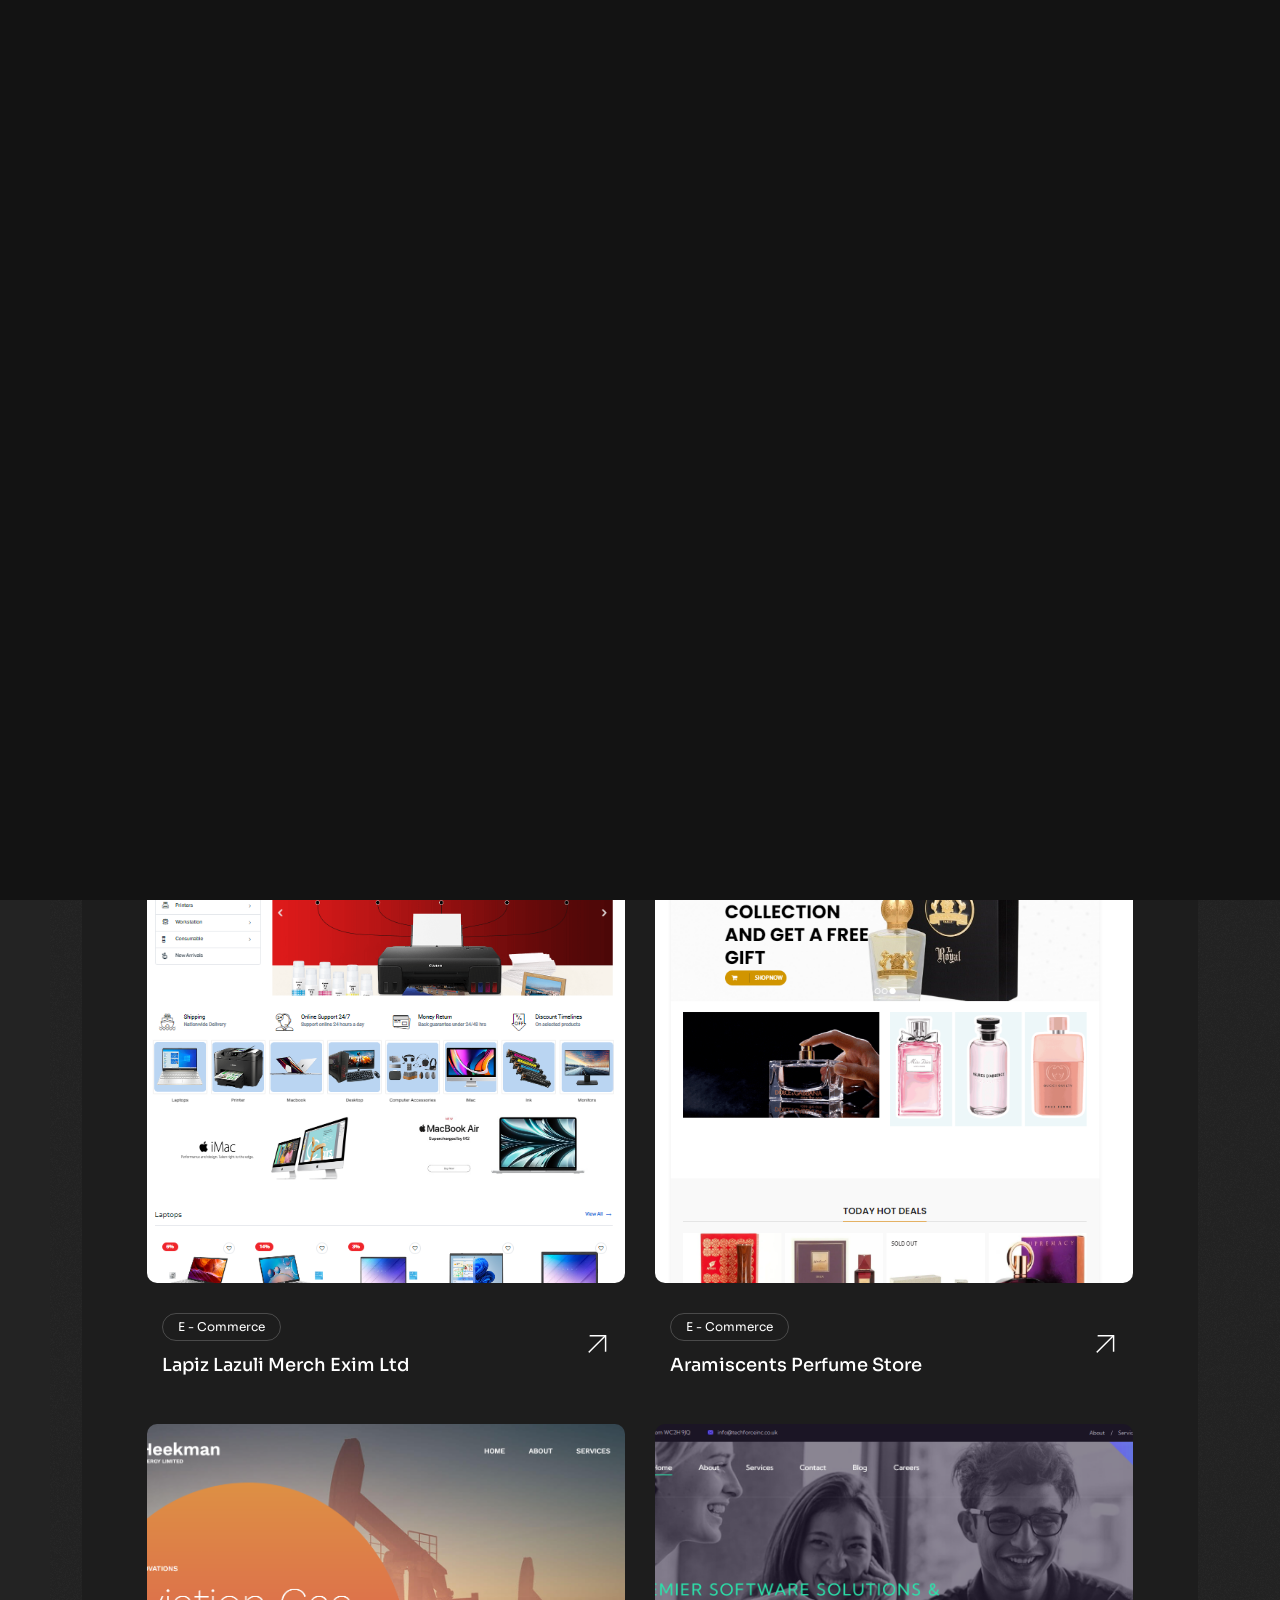
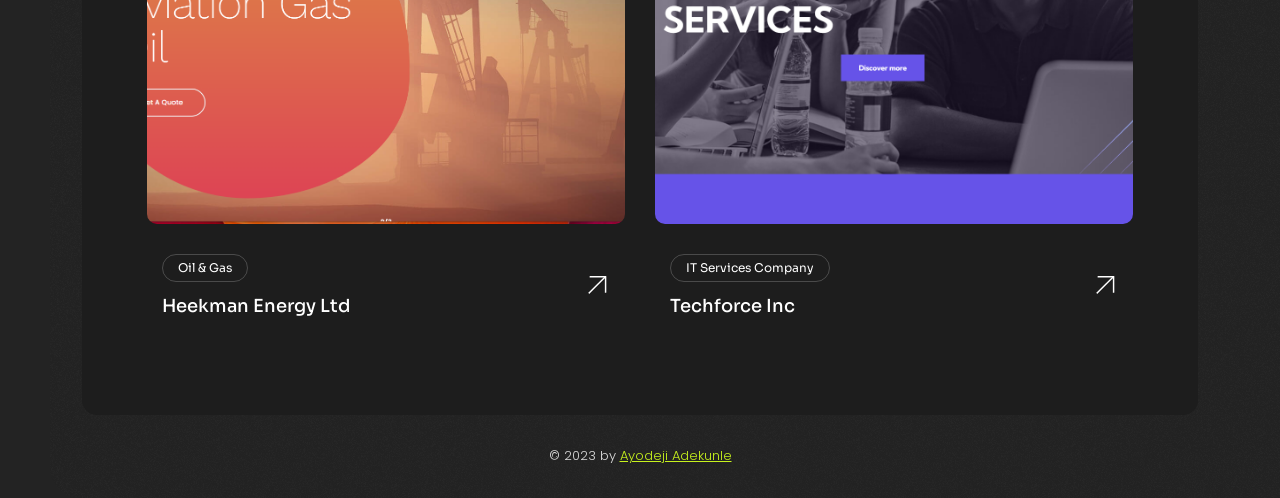
==== works.html @ c9ecabd4 "klanz" ====
<!DOCTYPE html>
<html lang="zxx">
  <!-- Mirrored from ui-themez.smartinnovates.net/items/Gavi/dark/works.html by HTTrack Website Copier/3.x [XR&CO'2014], Sat, 07 Oct 2023 09:46:22 GMT -->
  <head>
    <!-- Metas -->
    <meta charset="utf-8" />
    <meta http-equiv="X-UA-Compatible" content="IE=edge" />
    <meta
      name="viewport"
      content="width=device-width, initial-scale=1, maximum-scale=1"
    />
    <meta
      name="keywords"
      content="HTML5 Template Gavi Multi-Purpose themeforest"
    />
    <meta name="description" content="Gavi - Multi-Purpose HTML5 Template" />
    <meta name="author" content="" />

    <!-- Title  -->
    <title>Ayodeji Adekunle</title>

    <!-- Favicon -->
    <link rel="shortcut icon" href="assets/imgs/favicon.ico" />

    <!-- Google Fonts -->
    <link
      href="https://fonts.googleapis.com/css?family=Poppins:100,200,300,400,500,600,700,800,900&amp;display=swap"
      rel="stylesheet"
    />
    <link
      href="https://fonts.googleapis.com/css2?family=Sora:wght@100;200;300;400;500;600;700;800&amp;display=swap"
      rel="stylesheet"
    />
    <link
      href="https://fonts.googleapis.com/css2?family=Space+Grotesk:wght@300;400;500;600;700&amp;display=swap"
      rel="stylesheet"
    />

    <!-- Plugins -->
    <link rel="stylesheet" href="assets/css/plugins.css" />

    <!-- Core Style Css -->
    <link rel="stylesheet" href="assets/css/style.css" />
  </head>

  <body class="sub-bg">
    <!-- ==================== Start Loading ==================== -->

    <div class="loader-wrap">
      <svg viewBox="0 0 1000 1000" preserveAspectRatio="none">
        <path id="svg" d="M0,1005S175,995,500,995s500,5,500,5V0H0Z"></path>
      </svg>

      <div class="loader-wrap-heading">
        <div class="load-text">
          <span>L</span>
          <span>o</span>
          <span>a</span>
          <span>d</span>
          <span>i</span>
          <span>n</span>
          <span>g</span>
        </div>
      </div>
    </div>

    <!-- ==================== End Loading ==================== -->

    <div class="cursor"></div>

    <!-- ==================== Start progress-scroll-button ==================== -->

    <div class="progress-wrap cursor-pointer">
      <svg
        class="progress-circle svg-content"
        width="100%"
        height="100%"
        viewBox="-1 -1 102 102"
      >
        <path d="M50,1 a49,49 0 0,1 0,98 a49,49 0 0,1 0,-98" />
      </svg>
    </div>

    <!-- ==================== End progress-scroll-button ==================== -->

    <!-- ==================== Start lines ==================== -->

    <div class="lines">
      <span></span>
      <span></span>
      <span></span>
      <span></span>
      <span></span>
    </div>

    <!-- ==================== End lines ==================== -->

    <!-- ==================== Start contact button ==================== -->

    <div class="contact-fixed-butn">
      <div class="butn-presv">
        <a href="home.html" class="butn butn-sm bg-white skew">
          <span class="text-dark">Contact Us</span>
        </a>
      </div>
    </div>

    <!-- ==================== End contact button ==================== -->

    <!-- ==================== Start Navbar ==================== -->

    <div class="nav-top pt-30 pb-30">
      <div class="container">
        <div class="row">
          <div class="col-md-4 valign">
            <a href="/" class="logo icon-img-60">
              <img src="assets/imgs/ayo.png" alt="" />
            </a>
          </div>
          <div class="col-md-8">
            <div class="navbar">
              <div class="row justify-content-end rest">
                <div class="col-lg-8 rest">
                  <!-- navbar links -->
                  <!-- <ul class="navbar-nav main-bg d-flex justify-content-end">
                    <li class="nav-item">
                      <a href="/"><span>Home</span></a>
                    </li>
                    <li class="nav-item">
                      <a href="/"><span>Services</span></a>
                    </li>
                    <li class="nav-item">
                      <a href="/"><span>About</span></a>
                    </li>
                    <li class="nav-item">
                      <a href="/"><span>Portfolio</span></a>
                    </li>
                    <li class="nav-item">
                      <a href="home.html"><span>Price</span></a>
                    </li>
                    <li class="nav-item">
                      <a href="#"><span>Contact</span></a>
                    </li>
                    <li class="nav-item">
                      <a href="home.html"><span>Blog</span></a>
                    </li>
                  </ul> -->
                </div>
              </div>
            </div>
          </div>
        </div>
        <div class="nav-butn">
          <span class="pe-7s-menu"></span>
        </div>
      </div>
    </div>

    <!-- ==================== End Navbar ==================== -->

    <main class="container">
      <!-- ==================== Start Portfolio ==================== -->

      <div class="sec-box portfolio main-bg section-padding radius-15">
        <div class="sec-head mb-30 text-center">
          <h6 class="sub-title opacity-7 mb-15">Our Portfolio</h6>
          <h3>Look at my <span class="main-color">Portfolio</span></h3>
        </div>
        <div class="gallery">
          <div class="row">
            <div class="col-lg-6 items">
              <div class="item mt-50">
                <div class="img">
                  <a href="https://nairacoinxchange.com/" target="_blank">
                    <img src="assets/imgs/works/Naira.PNG" alt="" />
                  </a>
                </div>
                <div class="cont mt-30 d-flex align-items-center">
                  <div>
                    <span class="tag">Crypto Exchanger</span>
                    <h6 class="line-height-1">
                      <a href="https://nairacoinxchange.com/" target="_blank"
                        >Nairacoin Exchange</a
                      >
                    </h6>
                  </div>
                  <div class="ml-auto">
                    <div class="arrow">
                      <a href="https://nairacoinxchange.com/" target="_blank">
                        <svg
                          class="arrow-right"
                          xmlns="http://www.w3.org/2000/svg"
                          xmlns:xlink="http://www.w3.org/1999/xlink"
                          x="0px"
                          y="0px"
                          viewBox="0 0 34.2 32.3"
                          xml:space="preserve"
                          style="stroke-width: 2"
                        >
                          <line x1="0" y1="16" x2="33" y2="16"></line>
                          <line x1="17.3" y1="0.7" x2="33.2" y2="16.5"></line>
                          <line x1="17.3" y1="31.6" x2="33.5" y2="15.4"></line>
                        </svg>
                      </a>
                    </div>
                  </div>
                </div>
              </div>
            </div>
            <div class="col-lg-6 items">
              <div class="item mt-50">
                <div class="img">
                  <a href="https://dreamworksdirect.com" target="_blank">
                    <img src="assets/imgs/works/DWD.PNG" alt="" />
                  </a>
                </div>
                <div class="cont mt-30 d-flex align-items-center">
                  <div>
                    <span class="tag">E - Commerce</span>
                    <h6 class="line-height-1">
                      <a href="https://dreamworksdirect.com" target="_blank"
                        >Dreamworks Integrated Systems Ltd</a
                      >
                    </h6>
                  </div>
                  <div class="ml-auto">
                    <div class="arrow">
                      <a href="https://dreamworksdirect.com" target="_blank">
                        <svg
                          class="arrow-right"
                          xmlns="http://www.w3.org/2000/svg"
                          xmlns:xlink="http://www.w3.org/1999/xlink"
                          x="0px"
                          y="0px"
                          viewBox="0 0 34.2 32.3"
                          xml:space="preserve"
                          style="stroke-width: 2"
                        >
                          <line x1="0" y1="16" x2="33" y2="16"></line>
                          <line x1="17.3" y1="0.7" x2="33.2" y2="16.5"></line>
                          <line x1="17.3" y1="31.6" x2="33.5" y2="15.4"></line>
                        </svg>
                      </a>
                    </div>
                  </div>
                </div>
              </div>
            </div>
            <div class="col-lg-6 items">
              <div class="item mt-50">
                <div class="img">
                  <a href="https://lapextech.com" target="_blank">
                    <img src="assets/imgs/works/Lapex.PNG" alt="" />
                  </a>
                </div>
                <div class="cont mt-30 d-flex align-items-center">
                  <div>
                    <span class="tag">E - Commerce</span>
                    <h6 class="line-height-1">
                      <a href="https://lapextech.com" target="_blank"
                        >Lapiz Lazuli Merch Exim Ltd</a
                      >
                    </h6>
                  </div>
                  <div class="ml-auto">
                    <div class="arrow">
                      <a href="https://lapextech.com" target="_blank">
                        <svg
                          class="arrow-right"
                          xmlns="http://www.w3.org/2000/svg"
                          xmlns:xlink="http://www.w3.org/1999/xlink"
                          x="0px"
                          y="0px"
                          viewBox="0 0 34.2 32.3"
                          xml:space="preserve"
                          style="stroke-width: 2"
                        >
                          <line x1="0" y1="16" x2="33" y2="16"></line>
                          <line x1="17.3" y1="0.7" x2="33.2" y2="16.5"></line>
                          <line x1="17.3" y1="31.6" x2="33.5" y2="15.4"></line>
                        </svg>
                      </a>
                    </div>
                  </div>
                </div>
              </div>
            </div>
            <div class="col-lg-6 items">
              <div class="item mt-50">
                <div class="img">
                  <a href="https://aramiscents.com" target="_blank">
                    <img src="assets/imgs/works/arami.PNG" alt="" />
                  </a>
                </div>
                <div class="cont mt-30 d-flex align-items-center">
                  <div>
                    <span class="tag">E - Commerce</span>
                    <h6 class="line-height-1">
                      <a href="https://aramiscents.com" target="_blank"
                        >Aramiscents Perfume Store</a
                      >
                    </h6>
                  </div>
                  <div class="ml-auto">
                    <div class="arrow">
                      <a href="https://aramiscents.com" target="_blank">
                        <svg
                          class="arrow-right"
                          xmlns="http://www.w3.org/2000/svg"
                          xmlns:xlink="http://www.w3.org/1999/xlink"
                          x="0px"
                          y="0px"
                          viewBox="0 0 34.2 32.3"
                          xml:space="preserve"
                          style="stroke-width: 2"
                        >
                          <line x1="0" y1="16" x2="33" y2="16"></line>
                          <line x1="17.3" y1="0.7" x2="33.2" y2="16.5"></line>
                          <line x1="17.3" y1="31.6" x2="33.5" y2="15.4"></line>
                        </svg>
                      </a>
                    </div>
                  </div>
                </div>
              </div>
            </div>
            <div class="col-lg-6 items">
              <div class="item mt-50">
                <div class="img">
                  <a href="https://heekmanenergy.com" target="_blank">
                    <img src="assets/imgs/works/heekman.PNG" alt="" />
                  </a>
                </div>
                <div class="cont mt-30 d-flex align-items-center">
                  <div>
                    <span class="tag">Oil & Gas</span>
                    <h6 class="line-height-1">
                      <a href="https://heekmanenergy.com" target="_blank"
                        >Heekman Energy Ltd</a
                      >
                    </h6>
                  </div>
                  <div class="ml-auto">
                    <div class="arrow">
                      <a href="https://heekmanenergy.com" target="_blank">
                        <svg
                          class="arrow-right"
                          xmlns="http://www.w3.org/2000/svg"
                          xmlns:xlink="http://www.w3.org/1999/xlink"
                          x="0px"
                          y="0px"
                          viewBox="0 0 34.2 32.3"
                          xml:space="preserve"
                          style="stroke-width: 2"
                        >
                          <line x1="0" y1="16" x2="33" y2="16"></line>
                          <line x1="17.3" y1="0.7" x2="33.2" y2="16.5"></line>
                          <line x1="17.3" y1="31.6" x2="33.5" y2="15.4"></line>
                        </svg>
                      </a>
                    </div>
                  </div>
                </div>
              </div>
            </div>
            <div class="col-lg-6 items">
              <div class="item mt-50">
                <div class="img">
                  <a href="https://techforceinc.co.uk" target="_blank">
                    <img src="assets/imgs/works/techforce.PNG" alt="" />
                  </a>
                </div>
                <div class="cont mt-30 d-flex align-items-center">
                  <div>
                    <span class="tag">IT Services Company</span>
                    <h6 class="line-height-1">
                      <a href="https://techforceinc.co.uk" target="_blank"
                        >Techforce Inc</a
                      >
                    </h6>
                  </div>
                  <div class="ml-auto">
                    <div class="arrow">
                      <a href="https://techforceinc.co.uk" target="_blank">
                        <svg
                          class="arrow-right"
                          xmlns="http://www.w3.org/2000/svg"
                          xmlns:xlink="http://www.w3.org/1999/xlink"
                          x="0px"
                          y="0px"
                          viewBox="0 0 34.2 32.3"
                          xml:space="preserve"
                          style="stroke-width: 2"
                        >
                          <line x1="0" y1="16" x2="33" y2="16"></line>
                          <line x1="17.3" y1="0.7" x2="33.2" y2="16.5"></line>
                          <line x1="17.3" y1="31.6" x2="33.5" y2="15.4"></line>
                        </svg>
                      </a>
                    </div>
                  </div>
                </div>
              </div>
            </div>
          </div>
        </div>
      </div>

      <!-- ==================== End Portfolio ==================== -->
    </main>

    <!-- ==================== Start Footer ==================== -->

    <footer class="pb-30 pt-30">
      <div class="container">
        <div class="row">
          <div class="col-12">
            <div class="text-center">
              <p class="fz-13">
                © 2023 by
                <span class="underline main-color"
                  ><a href="#" target="_blank">Ayodeji Adekunle</a></span
                >
              </p>
            </div>
          </div>
        </div>
      </div>
    </footer>

    <!-- ==================== End Footer ==================== -->

    <!-- jQuery -->
    <script src="assets/js/jquery-3.6.0.min.js"></script>
    <script src="assets/js/jquery-migrate-3.4.0.min.js"></script>

    <!-- plugins -->
    <script src="assets/js/plugins.js"></script>

    <script src="assets/js/ScrollTrigger.min.js"></script>

    <!-- custom scripts -->
    <script src="assets/js/scripts.js"></script>
  </body>

  <!-- Mirrored from ui-themez.smartinnovates.net/items/Gavi/dark/works.html by HTTrack Website Copier/3.x [XR&CO'2014], Sat, 07 Oct 2023 09:46:22 GMT -->
</html>
---- assets/css/plugins.css ----
/*-----------------------------------------------------------------------------------

	Theme Name: Ravo
	Theme URI: http://
	Description: Creative agency & portfolio
	Author: ui-themez
	Author URI: http://themeforest.net/user/ui-themez
	Version: 1.0

-----------------------------------------------------------------------------------*/

/* ----------------------------------------------------------------
			[ All Css Plugins & Helper Classes File ]
-----------------------------------------------------------------*/

/* == bootstrap == */
@import url("plugins/bootstrap.min.css");

/* == animate css == */
@import url("plugins/animate.min.css");

/* == ionicons icon font == */
@import url("plugins/ionicons.min.css");

/* == pe-icon-7-stroke == */
@import url("plugins/pe-icon-7-stroke.css");

/* == fontawesome icon font == */
@import url("plugins/fontawesome-all.min.css");

/* == justifiedGallery.min == */
@import url("plugins/justifiedGallery.min.css");

/* == magnific-popup == */
@import url("plugins/magnific-popup.css");

/* == YouTubePopUp == */
@import url("plugins/YouTubePopUp.css");

/* == swiper.min font == */
@import url("plugins/swiper.min.css");
---- assets/css/style.css ----
@charset "UTF-8";
/*-----------------------------------------------------------------------------------

    Theme Name: Gavi
    Theme URI: http://
    Description: Creative Personal & Portfolio
    Author: UI-ThemeZ
    Author URI: http://themeforest.net/user/UI-ThemeZ
    Version: 1.0

-----------------------------------------------------------------------------------*/
/************ TABLE OF CONTENTS ***************

  01. variables
  02. mixin CSS START
  03. animation CSS START
  04. theme-dark CSS START
  05. typography CSS START
  06. buttons CSS START
  07. cursor CSS START
  08. extra CSS START
  09. preloader CSS START
  10. overlay CSS START
  11. menu CSS START
  12. modal CSS START
  13. title CSS START
  14. about CSS START
  15. awards CSS START
  16. blog CSS START
  17. brand CSS START
  18. resume CSS START
  19. counter CSS START
  20. features START
  21. header CSS START
  22. hero CSS START
  23. portfolio CSS START
  24. price CSS START
  25. process CSS START
  26. services CSS START
  27. slider CSS START
  28. team CSS START
  29. testimonials CSS START
  30. contact CSS START
  31. footer CSS START
  32. helper CSS START
  33. responsive CSS START
**********************************************/
/* Variables f0c94a 
-----------------------------------------------------------------*/
:root {
  --maincolor: #c8f31d;
}

/* Typography
-----------------------------------------------------------------*/
* {
  margin: 0;
  padding: 0;
  -webkit-box-sizing: border-box;
  box-sizing: border-box;
  outline: none;
  list-style: none;
}

body {
  color: #fff;
  background-color: #1d1d1d;
  font-size: 14px;
  font-family: 'Poppins', sans-serif;
  font-family: 'Sora', sans-serif;
  font-weight: 400;
  overflow-x: hidden !important;
  padding: 0 40px;
  position: relative;
}

body:before {
  content: '';
  position: absolute;
  top: 0;
  left: 50px;
  right: 0;
  bottom: 0;
  background-image: url(../imgs/patterns/noise1.png);
  background-size: auto;
  background-repeat: repeat;
  border-radius: 30px 0 0 30px;
  pointer-events: none;
  opacity: .5;
  z-index: -1;
}

.noise-bg {
  position: fixed;
  top: 0;
  left: 0;
  width: 100%;
  height: 100vh;
  background-size: auto !important;
  background-repeat: repeat !important;
  pointer-events: none;
  opacity: .8;
}

.lines {
  position: fixed;
  top: 0;
  left: 0;
  width: 100%;
  height: 100vh;
  display: -webkit-box;
  display: -ms-flexbox;
  display: flex;
  z-index: -1;
  pointer-events: none;
}

.lines span {
  height: 100%;
  width: 10%;
  margin: 0 5%;
  border-right: 1px solid rgba(255, 255, 255, 0.05);
  border-left: 1px dashed rgba(255, 255, 255, 0.05);
}

@media (min-width: 1400px) {
  .container, .container-lg, .container-md, .container-sm, .container-xl, .container-xxl {
    max-width: 1280px;
  }
}

.row.sm-marg {
  margin-left: -5px;
  margin-right: -5px;
}

.row.sm-marg > * {
  padding-left: 5px;
  padding-right: 5px;
}

.row.md-marg {
  margin-left: -25px;
  margin-right: -25px;
}

.row.md-marg > * {
  padding-left: 25px;
  padding-right: 25px;
}

.row.lg-marg {
  margin-left: -40px;
  margin-right: -40px;
}

.row.lg-marg > * {
  padding-left: 40px;
  padding-right: 40px;
}

.row.xlg-marg {
  margin-left: -50px;
  margin-right: -50px;
}

.row.xlg-marg > * {
  padding-left: 50px;
  padding-right: 50px;
}

.to-out .swiper-container {
  overflow: visible;
  -webkit-clip-path: inset(-100vw -100vw -100vw 0);
  clip-path: inset(-100vw -100vw -100vw 0);
}

h1, h2, h3, h4, h5 {
  font-weight: 500;
  line-height: 1.3;
  margin: 0;
}

h1 {
  font-size: 55px;
}

h2 {
  font-size: 45px;
}

h3 {
  font-size: 38px;
}

h4 {
  font-size: 28px;
}

h5 {
  font-size: 24px;
}

h6 {
  font-size: 18px;
  font-weight: 400;
  margin: 0;
}

p {
  line-height: 1.75;
  font-size: 15px;
  font-weight: 300;
  font-family: 'Poppins', sans-serif;
  color: #ddd;
  margin: 0;
}

a, a:hover {
  color: inherit;
}

span {
  display: inline-block;
}

a {
  display: inline-block;
  text-decoration: none;
}

a:hover {
  text-decoration: none;
}

figure {
  margin: 0;
}

.row > * {
  padding-left: 15px;
  padding-right: 15px;
  margin-top: 0;
}

.btn:hover, .btn:focus, .btn:active {
  outline: none;
  -webkit-box-shadow: none;
  box-shadow: none;
}

.main-color {
  color: var(--maincolor) !important;
}

.main-colorbg {
  background-color: var(--maincolor);
}

.main-bg {
  background-color: #1d1d1d;
}

.sub-bg {
  background-color: #232323;
}

img {
  width: 100%;
  height: auto;
}

.numb {
  font-family: 'Space Grotesk', sans-serif;
}

.sec-box {
  padding-left: 50px !important;
  padding-right: 50px !important;
  background: #1d1d1d;
}

/* Buttons
-----------------------------------------------------------------*/
.contact-fixed-butn {
  position: fixed;
  left: -20px;
  bottom: 120px;
  -webkit-transform: rotate(90deg) translateY(50%);
  -ms-transform: rotate(90deg) translateY(50%);
  transform: rotate(90deg) translateY(50%);
}

.contact-fixed-butn .butn {
  border-radius: 5px 5px 0 0;
}

.butn-presv {
  -webkit-perspective: 500px;
  perspective: 500px;
}

.butn-presv .skew {
  -webkit-transform: rotateX(20deg);
  transform: rotateX(20deg);
}

.butn-presv .skew:hover {
  -webkit-transform: rotateX(0deg);
  transform: rotateX(0deg);
}

.butn {
  border: 1px solid transparent;
}

.butn.butn-md {
  padding: 14px 35px;
}

.butn.butn-sm {
  padding: 13px 30px;
  font-size: 13px;
}

.butn.butn-full {
  width: 100%;
  padding: 15px 25px;
  text-align: center;
}

.butn.butn-bord {
  border-color: #fff;
  background: transparent;
  color: #fff;
  -webkit-transition: all .4s;
  -o-transition: all .4s;
  transition: all .4s;
}

.butn.butn-bord:hover {
  background: #fff;
  color: #000;
}

.butn.butn-bord:hover span {
  color: #000;
}

.butn.butn-bg {
  -webkit-transition: all .4s;
  -o-transition: all .4s;
  transition: all .4s;
}

.butn.butn-bg:hover {
  background: transparent !important;
  border-color: #fff;
  color: #fff !important;
}

.butn.butn-bg:hover .text-dark {
  color: #fff !important;
}

.butn.hover-color:hover {
  background: var(--maincolor);
  border-color: var(--maincolor);
}

.butn.hover-color:hover img {
  -webkit-filter: invert(1);
  filter: invert(1);
}

.butn .icon-img {
  width: 15px;
}

.butn .rolling-text {
  margin-bottom: -5px;
}

.go-more .arrow-right {
  display: inline-block;
  width: 18px;
  height: 18px;
  stroke: #fff;
  fill: #fff;
  -webkit-transform: rotate(-45deg);
  -ms-transform: rotate(-45deg);
  transform: rotate(-45deg);
  margin-left: 15px;
}

/* Cursor
-----------------------------------------------------------------*/
.hover-this .hover-anim {
  pointer-events: none;
  -webkit-transition: -webkit-transform 0.2s linear;
  transition: -webkit-transform 0.2s linear;
  -o-transition: transform 0.2s linear;
  transition: transform 0.2s linear;
  transition: transform 0.2s linear, -webkit-transform 0.2s linear;
}

.cursor {
  pointer-events: none;
  position: fixed;
  padding: 0.3rem;
  background-color: #fff;
  border-radius: 50%;
  mix-blend-mode: difference;
  -webkit-transition: opacity 0.4s ease, -webkit-transform 0.3s ease;
  transition: opacity 0.4s ease, -webkit-transform 0.3s ease;
  -o-transition: transform 0.3s ease, opacity 0.4s ease;
  transition: transform 0.3s ease, opacity 0.4s ease;
  transition: transform 0.3s ease, opacity 0.4s ease, -webkit-transform 0.3s ease;
  z-index: 99999;
}

.cursor-active {
  -webkit-transform: translate(-50%, -50%) scale(8);
  -ms-transform: translate(-50%, -50%) scale(8);
  transform: translate(-50%, -50%) scale(8);
  opacity: .1;
}

.rolling-text {
  display: inline-block;
  overflow: hidden;
  line-height: 50px;
  height: 50px;
}

.rolling-text.butn {
  padding: 0 35px;
}

.social-text .rolling-text {
  line-height: 30px;
  height: 30px;
}

.rolling-text:hover .letter,
.rolling-text.play .letter {
  -webkit-transform: translateY(-100%);
  -ms-transform: translateY(-100%);
  transform: translateY(-100%);
}

.rolling-text .letter {
  display: inline-block;
  -webkit-transition: -webkit-transform 0.5s cubic-bezier(0.76, 0, 0.24, 1);
  transition: -webkit-transform 0.5s cubic-bezier(0.76, 0, 0.24, 1);
  -o-transition: transform 0.5s cubic-bezier(0.76, 0, 0.24, 1);
  transition: transform 0.5s cubic-bezier(0.76, 0, 0.24, 1);
  transition: transform 0.5s cubic-bezier(0.76, 0, 0.24, 1), -webkit-transform 0.5s cubic-bezier(0.76, 0, 0.24, 1);
}

.letter:nth-child(1) {
  -webkit-transition-delay: 0s;
  -o-transition-delay: 0s;
  transition-delay: 0s;
}

.letter:nth-child(2) {
  -webkit-transition-delay: 0.015s;
  -o-transition-delay: 0.015s;
  transition-delay: 0.015s;
}

.letter:nth-child(3) {
  -webkit-transition-delay: 0.03s;
  -o-transition-delay: 0.03s;
  transition-delay: 0.03s;
}

.letter:nth-child(4) {
  -webkit-transition-delay: 0.045s;
  -o-transition-delay: 0.045s;
  transition-delay: 0.045s;
}

.letter:nth-child(5) {
  -webkit-transition-delay: 0.06s;
  -o-transition-delay: 0.06s;
  transition-delay: 0.06s;
}

.letter:nth-child(6) {
  -webkit-transition-delay: 0.075s;
  -o-transition-delay: 0.075s;
  transition-delay: 0.075s;
}

.letter:nth-child(7) {
  -webkit-transition-delay: 0.09s;
  -o-transition-delay: 0.09s;
  transition-delay: 0.09s;
}

.letter:nth-child(8) {
  -webkit-transition-delay: 0.105s;
  -o-transition-delay: 0.105s;
  transition-delay: 0.105s;
}

.letter:nth-child(9) {
  -webkit-transition-delay: 0.12s;
  -o-transition-delay: 0.12s;
  transition-delay: 0.12s;
}

.letter:nth-child(10) {
  -webkit-transition-delay: 0.135s;
  -o-transition-delay: 0.135s;
  transition-delay: 0.135s;
}

.letter:nth-child(11) {
  -webkit-transition-delay: 0.15s;
  -o-transition-delay: 0.15s;
  transition-delay: 0.15s;
}

.letter:nth-child(12) {
  -webkit-transition-delay: 0.165s;
  -o-transition-delay: 0.165s;
  transition-delay: 0.165s;
}

.letter:nth-child(13) {
  -webkit-transition-delay: 0.18s;
  -o-transition-delay: 0.18s;
  transition-delay: 0.18s;
}

.letter:nth-child(14) {
  -webkit-transition-delay: 0.195s;
  -o-transition-delay: 0.195s;
  transition-delay: 0.195s;
}

.letter:nth-child(15) {
  -webkit-transition-delay: 0.21s;
  -o-transition-delay: 0.21s;
  transition-delay: 0.21s;
}

.letter:nth-child(16) {
  -webkit-transition-delay: 0.225s;
  -o-transition-delay: 0.225s;
  transition-delay: 0.225s;
}

.letter:nth-child(17) {
  -webkit-transition-delay: 0.24s;
  -o-transition-delay: 0.24s;
  transition-delay: 0.24s;
}

.letter:nth-child(18) {
  -webkit-transition-delay: 0.255s;
  -o-transition-delay: 0.255s;
  transition-delay: 0.255s;
}

.letter:nth-child(19) {
  -webkit-transition-delay: 0.27s;
  -o-transition-delay: 0.27s;
  transition-delay: 0.27s;
}

.letter:nth-child(20) {
  -webkit-transition-delay: 0.285s;
  -o-transition-delay: 0.285s;
  transition-delay: 0.285s;
}

.letter:nth-child(21) {
  -webkit-transition-delay: 0.3s;
  -o-transition-delay: 0.3s;
  transition-delay: 0.3s;
}

.progress-wrap {
  position: fixed;
  bottom: 30px;
  right: 30px;
  height: 44px;
  width: 44px;
  cursor: pointer;
  display: block;
  border-radius: 50px;
  z-index: 100;
  opacity: 0;
  visibility: hidden;
  -webkit-transform: translateY(20px);
  -ms-transform: translateY(20px);
  transform: translateY(20px);
  -webkit-transition: all 400ms linear;
  -o-transition: all 400ms linear;
  transition: all 400ms linear;
  mix-blend-mode: difference;
}

.progress-wrap.active-progress {
  opacity: 1;
  visibility: visible;
  -webkit-transform: translateY(0);
  -ms-transform: translateY(0);
  transform: translateY(0);
}

.progress-wrap::after {
  position: absolute;
  font-family: 'Font Awesome 5 Free';
  content: '\f077';
  text-align: center;
  line-height: 44px;
  font-size: 13px;
  font-weight: 900;
  color: #fff;
  left: 0;
  top: 0;
  height: 44px;
  width: 44px;
  cursor: pointer;
  display: block;
  z-index: 1;
  -webkit-transition: all 400ms linear;
  -o-transition: all 400ms linear;
  transition: all 400ms linear;
}

.progress-wrap svg path {
  fill: none;
}

.progress-wrap svg.progress-circle path {
  stroke: #fff;
  stroke-width: 4;
  -webkit-box-sizing: border-box;
  box-sizing: border-box;
  -webkit-transition: all 400ms linear;
  -o-transition: all 400ms linear;
  transition: all 400ms linear;
}

/* Extra
-----------------------------------------------------------------*/
.d-rotate {
  -webkit-perspective: 1000px;
  perspective: 1000px;
}

.d-rotate .rotate-text {
  display: block;
  -webkit-transform-style: preserve-3d;
  transform-style: preserve-3d;
  -webkit-transition: all .8s;
  -o-transition: all .8s;
  transition: all .8s;
  -webkit-transform-origin: 50% 0%;
  -ms-transform-origin: 50% 0%;
  transform-origin: 50% 0%;
  -webkit-transform: translate3d(0px, 50px, -50px) rotateX(-45deg) scale(0.95);
  transform: translate3d(0px, 50px, -50px) rotateX(-45deg) scale(0.95);
  opacity: 0;
  -webkit-transition-delay: .3s;
  -o-transition-delay: .3s;
  transition-delay: .3s;
}

.d-rotate.animated .rotate-text {
  -webkit-transform: translate3d(0px, 0px, 0px) rotateX(0deg) scale(1);
  transform: translate3d(0px, 0px, 0px) rotateX(0deg) scale(1);
  opacity: 1;
}

.d-slideup .sideup-text {
  overflow: hidden;
  display: block;
}

.d-slideup .sideup-text:first-of-type .up-text {
  -webkit-transition-delay: .1s;
  -o-transition-delay: .1s;
  transition-delay: .1s;
}

.d-slideup .sideup-text:nth-of-type(2) .up-text {
  -webkit-transition-delay: .4s;
  -o-transition-delay: .4s;
  transition-delay: .4s;
}

.d-slideup .sideup-text:nth-of-type(3) .up-text {
  -webkit-transition-delay: .8s;
  -o-transition-delay: .8s;
  transition-delay: .8s;
}

.d-slideup .sideup-text:nth-of-type(4) .up-text {
  -webkit-transition-delay: 1.2s;
  -o-transition-delay: 1.2s;
  transition-delay: 1.2s;
}

.d-slideup .sideup-text:nth-of-type(5) .up-text {
  -webkit-transition-delay: 1.6s;
  -o-transition-delay: 1.6s;
  transition-delay: 1.6s;
}

.d-slideup .sideup-text .up-text {
  -webkit-transform: translateY(100%);
  -ms-transform: translateY(100%);
  transform: translateY(100%);
  -webkit-transition: all .8s;
  -o-transition: all .8s;
  transition: all .8s;
}

.d-slideup.animated .up-text {
  -webkit-transform: translateY(0);
  -ms-transform: translateY(0);
  transform: translateY(0);
}

.main-marq {
  position: relative;
  padding: 0;
}

.main-marq:after {
  position: absolute;
  top: -30px;
  bottom: -30px;
  left: -30px;
  right: -30px;
  pointer-events: none;
  background: -webkit-linear-gradient(right, #181818, rgba(255, 255, 255, 0) 220px, rgba(255, 255, 255, 0) calc(100% - 220px), #181818);
  background: -o-linear-gradient(right, #181818, rgba(255, 255, 255, 0) 220px, rgba(255, 255, 255, 0) calc(100% - 220px), #181818);
  background: linear-gradient(to left, #181818, rgba(255, 255, 255, 0) 220px, rgba(255, 255, 255, 0) calc(100% - 220px), #181818);
}

.main-marq.lrg .box .item h4 {
  font-size: 6vw;
  font-weight: 700;
}

.main-marq.xlrg .box .item {
  padding: 0 30px;
}

.main-marq.xlrg .box .item h4 {
  font-size: 10vw;
  font-weight: 800;
}

.main-marq .slide-har {
  display: -webkit-box;
  display: -ms-flexbox;
  display: flex;
}

.main-marq .strok .item h4 {
  color: transparent !important;
  -webkit-text-stroke: 0.5px #fff;
}

.main-marq .strok .item h4 a {
  color: transparent !important;
  -webkit-text-stroke: 0.5px #fff;
}

.main-marq .non-strok .item h4 {
  color: #fff !important;
  -webkit-text-stroke: 0 !important;
}

.main-marq .non-strok .item h4 a {
  color: #fff !important;
  -webkit-text-stroke: 0 !important;
}

.main-marq .box {
  display: -webkit-box;
  display: -ms-flexbox;
  display: flex;
}

.main-marq .box .item {
  padding: 0 30px;
}

.main-marq .box .item h4 {
  white-space: nowrap;
  line-height: 1;
  margin: 0;
}

.main-marq .box .item h4 .icon {
  font-family: 'Sora', sans-serif;
  margin-bottom: -15px;
}

.main-marq .box .item h2 {
  line-height: 1;
  margin: 0;
}

.main-marq .box .item:nth-of-type(even) h4 {
  color: transparent;
  -webkit-text-stroke: 0.5px #fff;
}

.main-marq .box .item:nth-of-type(even) h4 a {
  color: transparent;
  -webkit-text-stroke: 0.5px #fff;
}

.main-marq .box:last-of-type .item:nth-of-type(even) h4 {
  color: #fff;
  -webkit-text-stroke: 0;
}

.main-marq .box:last-of-type .item:nth-of-type(even) h4 a {
  color: #fff;
  -webkit-text-stroke: 0;
}

.main-marq .box:last-of-type .item:nth-of-type(odd) h4 {
  color: transparent;
  -webkit-text-stroke: 1px #fff;
}

.main-marq .box:last-of-type .item:nth-of-type(odd) h4 a {
  color: transparent;
  -webkit-text-stroke: 1px #fff;
}

.slide-har {
  position: relative;
}

.slide-har.st1 .box {
  position: relative;
  -webkit-animation: slide-har 80s linear infinite;
  animation: slide-har 80s linear infinite;
}

.slide-har.st2 .box {
  position: relative;
  -webkit-animation: slide-har-revers 80s linear infinite;
  animation: slide-har-revers 80s linear infinite;
}

@-webkit-keyframes slide-har {
  0% {
    -webkit-transform: translateX(0%);
    transform: translateX(0%);
  }
  100% {
    -webkit-transform: translateX(-100%);
    transform: translateX(-100%);
  }
}

@keyframes slide-har {
  0% {
    -webkit-transform: translateX(0%);
    transform: translateX(0%);
  }
  100% {
    -webkit-transform: translateX(-100%);
    transform: translateX(-100%);
  }
}

@-webkit-keyframes slide-har-revers {
  100% {
    -webkit-transform: translateX(0%);
    transform: translateX(0%);
  }
  0% {
    -webkit-transform: translateX(-100%);
    transform: translateX(-100%);
  }
}

@keyframes slide-har-revers {
  100% {
    -webkit-transform: translateX(0%);
    transform: translateX(0%);
  }
  0% {
    -webkit-transform: translateX(-100%);
    transform: translateX(-100%);
  }
}

.main-marqv {
  position: relative;
  padding: 0;
}

.main-marqv:after {
  content: "";
  position: absolute;
  width: 100%;
  height: 100%;
  left: 0;
  top: 0;
  background: -webkit-linear-gradient(bottom, #232323, rgba(255, 255, 255, 0) 80px, rgba(255, 255, 255, 0) calc(100% - 80px), #232323);
  background: -o-linear-gradient(bottom, #232323, rgba(255, 255, 255, 0) 80px, rgba(255, 255, 255, 0) calc(100% - 80px), #232323);
  background: linear-gradient(to top, #232323, rgba(255, 255, 255, 0) 80px, rgba(255, 255, 255, 0) calc(100% - 80px), #232323);
  pointer-events: none;
}

.main-marqv .slide-vertical {
  overflow: hidden;
  height: 600px;
  margin: 0 auto;
  position: relative;
}

.main-marqv .slide-vertical:hover .box {
  -webkit-animation-play-state: paused !important;
  animation-play-state: paused !important;
}

.main-marqv .slide-vertical .box {
  position: relative;
  -webkit-animation: slide-vertical 50s linear infinite;
  animation: slide-vertical 50s linear infinite;
}

@-webkit-keyframes slide-vertical {
  0% {
    -webkit-transform: translateY(0%);
    transform: translateY(0%);
  }
  100% {
    -webkit-transform: translateY(-100%);
    transform: translateY(-100%);
  }
}

@keyframes slide-vertical {
  0% {
    -webkit-transform: translateY(0%);
    transform: translateY(0%);
  }
  100% {
    -webkit-transform: translateY(-100%);
    transform: translateY(-100%);
  }
}

/* Preloader
-----------------------------------------------------------------*/
body.loaded {
  overflow: hidden !important;
  height: 100% !important;
}

.loader-wrap {
  position: fixed;
  z-index: 10;
  height: 100vh;
  width: 100%;
  left: 0;
  top: 0;
  display: -webkit-box;
  display: -ms-flexbox;
  display: flex;
  overflow: hidden;
  -webkit-box-align: center;
  -ms-flex-align: center;
  align-items: center;
  -webkit-box-pack: center;
  -ms-flex-pack: center;
  justify-content: center;
  background: transparent;
  z-index: 99999999999999;
}

.loader-wrap svg {
  position: absolute;
  top: 0;
  width: 100vw;
  height: 110vh;
  fill: #131313;
}

.loader-wrap .loader-wrap-heading .load-text {
  font-size: 20px;
  font-weight: 200;
  letter-spacing: 15px;
  text-transform: uppercase;
  z-index: 20;
}

.load-text span {
  -webkit-animation: loading 1s infinite alternate;
  animation: loading 1s infinite alternate;
}

.load-text span:nth-child(1) {
  -webkit-animation-delay: 0s;
  animation-delay: 0s;
}

.load-text span:nth-child(2) {
  -webkit-animation-delay: 0.1s;
  animation-delay: 0.1s;
}

.load-text span:nth-child(3) {
  -webkit-animation-delay: 0.2s;
  animation-delay: 0.2s;
}

.load-text span:nth-child(4) {
  -webkit-animation-delay: 0.3s;
  animation-delay: 0.3s;
}

.load-text span:nth-child(5) {
  -webkit-animation-delay: 0.4s;
  animation-delay: 0.4s;
}

.load-text span:nth-child(6) {
  -webkit-animation-delay: 0.5s;
  animation-delay: 0.5s;
}

.load-text span:nth-child(7) {
  -webkit-animation-delay: 0.6s;
  animation-delay: 0.6s;
}

@-webkit-keyframes loading {
  0% {
    opacity: 1;
  }
  100% {
    opacity: 0;
  }
}

@keyframes loading {
  0% {
    opacity: 1;
  }
  100% {
    opacity: 0;
  }
}

/* ====================== [ Start Overlay ] ====================== */
[data-overlay-dark],
[data-overlay-light] {
  position: relative;
}

[data-overlay-dark] .container,
[data-overlay-dark] .container-xxl,
[data-overlay-light] .container-xxl,
[data-overlay-light] .container {
  position: relative;
  z-index: 2;
}

[data-overlay-dark]:before,
[data-overlay-light]:before {
  content: '';
  position: absolute;
  width: 100%;
  height: 100%;
  top: 0;
  left: 0;
  z-index: 1;
  pointer-events: none;
}

[data-overlay-dark]:before {
  background: #1a1a1a;
}

[data-overlay-light]:before {
  background: #fff;
}

[data-overlay-dark],
[data-overlay-dark] h1,
[data-overlay-dark] h2,
[data-overlay-dark] h3,
[data-overlay-dark] h4,
[data-overlay-dark] h5,
[data-overlay-dark] h6,
[data-overlay-dark] span,
.bg-dark h1,
.bg-dark h2,
.bg-dark h3,
.bg-dark h4,
.bg-dark h5,
.bg-dark h6,
.bg-dark span,
.bg-color h1,
.bg-color h2,
.bg-color h3,
.bg-color h4,
.bg-color h5,
.bg-color h6,
.bg-color span {
  color: #fff;
}

[data-overlay-dark="0"]:before,
[data-overlay-light="0"]:before {
  opacity: 0;
}

[data-overlay-dark="1"]:before,
[data-overlay-light="1"]:before {
  opacity: .1;
}

[data-overlay-dark="2"]:before,
[data-overlay-light="2"]:before {
  opacity: .2;
}

[data-overlay-dark="3"]:before,
[data-overlay-light="3"]:before {
  opacity: .3;
}

[data-overlay-dark="4"]:before,
[data-overlay-light="4"]:before {
  opacity: .4;
}

[data-overlay-dark="5"]:before,
[data-overlay-light="5"]:before {
  opacity: .5;
}

[data-overlay-dark="6"]:before,
[data-overlay-light="6"]:before {
  opacity: .6;
}

[data-overlay-dark="7"]:before,
[data-overlay-light="7"]:before {
  opacity: .7;
}

[data-overlay-dark="8"]:before,
[data-overlay-light="8"]:before {
  opacity: .8;
}

[data-overlay-dark="9"]:before,
[data-overlay-light="9"]:before,
[data-overlay-color="9"]:before {
  opacity: .9;
}

[data-overlay-dark="10"]:before,
[data-overlay-light="10"]:before {
  opacity: 1;
}

/* ====================== [ End Overlay ] ====================== */
/* Menu
-----------------------------------------------------------------*/
.nav-top {
  position: relative;
  z-index: 5;
}

.nav-top .container {
  position: relative;
}

.nav-top .container .nav-butn {
  position: absolute;
  top: 0;
  right: 15px;
  font-size: 25px;
  cursor: pointer;
  display: none;
}

.nav-top .social a {
  width: 40px;
  height: 40px;
  line-height: 40px;
  text-align: center;
  font-size: 12px;
  border: 1px solid rgba(255, 255, 255, 0.2);
  border-radius: 50%;
  margin: 0 2px;
  -webkit-transition: all .4s;
  -o-transition: all .4s;
  transition: all .4s;
}

.nav-top .social a:hover {
  background: #fff;
  color: #1d1d1d;
}

.nav-top .navbar {
  margin: 0;
  padding: 0;
}

.nav-top .navbar .navbar-nav {
  padding: 0;
  background: transparent;
}

.nav-top .navbar .navbar-nav:after {
  display: none;
}

.navbar {
  display: block;
  padding: 0;
  margin-top: 50px;
}

.navbar .navbar-nav {
  padding: 20px 40px 20px 5px;
  border-radius: 15px 15px 0 0;
  display: -webkit-box;
  display: -ms-flexbox;
  display: flex;
  -webkit-box-orient: horizontal;
  -webkit-box-direction: normal;
  -ms-flex-direction: row;
  flex-direction: row;
  width: calc(100% - 80px);
  margin-left: 80px;
  position: relative;
}

.navbar .navbar-nav:after {
  content: '';
  width: 0;
  height: 0;
  border-bottom: 75px solid #1d1d1d;
  border-left: 75px solid transparent;
  position: absolute;
  left: -70px;
  bottom: 0;
}

.navbar .navbar-nav .nav-item {
  padding: 10px 15px;
  text-transform: uppercase;
  letter-spacing: .4px;
  font-size: 12px;
}

/* Titles
-----------------------------------------------------------------*/
.sec-head .dot-titl {
  padding: 8px 15px;
  border: 1px solid rgba(255, 255, 255, 0.9);
  border-radius: 30px;
  font-size: 11px;
  color: #ddd;
  letter-spacing: 1px;
  text-transform: uppercase;
  width: -webkit-max-content;
  width: -moz-max-content;
  width: max-content;
}

.sec-head .dot-titl .icon {
  width: 15px;
  margin-right: 10px;
}

.sec-head .dot-titl .text {
  margin-bottom: -4px;
}

.sub-title {
  font-size: 14px;
  font-weight: 300;
  text-transform: uppercase;
  letter-spacing: 2px;
}

.num-font {
  font-family: 'Space Grotesk', sans-serif;
}

.vew-all a {
  position: relative;
  z-index: 2;
}

.vew-all a:after {
  content: '';
  width: 50px;
  height: 50px;
  border-radius: 50%;
  background: #fff;
  position: absolute;
  top: 50%;
  left: -25px;
  -webkit-transform: translateY(-50%);
  -ms-transform: translateY(-50%);
  transform: translateY(-50%);
  opacity: .05;
  z-index: -1;
}

.vew-all:hover a {
  text-decoration: underline;
}

/* About
-----------------------------------------------------------------*/
.about .cont h1 .bord {
  padding: 0 20px;
  border: 1px solid rgba(255, 255, 255, 0.1);
  position: relative;
}

.about .cont h1 .bord:before, .about .cont h1 .bord:after {
  content: '';
  width: 6px;
  height: 6px;
  border-radius: 50%;
  background: #fff;
  position: absolute;
  pointer-events: none;
}

.about .cont h1 .bord:before {
  top: -3px;
  left: -3px;
}

.about .cont h1 .bord:after {
  top: -3px;
  right: -3px;
}

.about .cont h1 .bord i {
  position: absolute;
  width: 100%;
  height: 100%;
  top: 0;
  left: 0;
  pointer-events: none;
}

.about .cont h1 .bord i:before, .about .cont h1 .bord i:after {
  content: '';
  width: 6px;
  height: 6px;
  border-radius: 50%;
  background: #fff;
  position: absolute;
}

.about .cont h1 .bord i:before {
  bottom: -3px;
  left: -3px;
}

.about .cont h1 .bord i:after {
  bottom: -3px;
  right: -3px;
}

.about .stauts h2 {
  font-size: 70px;
}

.about .stauts p {
  padding-left: 20px;
}

/* Awards
-----------------------------------------------------------------*/
.awards .award-item {
  padding: 40px;
  border-radius: 10px;
  height: 100%;
}

/* Blogs
-----------------------------------------------------------------*/
.blog {
  border-radius: 0 0 15px 15px;
}

.blog .item {
  border: 1px solid rgba(255, 255, 255, 0.05);
  border-radius: 5px;
}

.blog .item .img {
  border-radius: 5px 5px 0 0;
  overflow: hidden;
}

.blog .item .box {
  padding: 0 10px;
}

.blog .item .cont {
  padding: 40px;
  background: #232323;
  border-radius: 5px;
  margin-top: -30px;
  position: relative;
  z-index: 2;
}

.blog .item .cont .date {
  padding: 5px 15px;
  border: 1px solid rgba(255, 255, 255, 0.2);
  border-radius: 30px;
  font-size: 11px;
  color: #ddd;
  text-transform: uppercase;
  margin-bottom: 10px;
}

.blog .item .cont h5 {
  font-size: 22px;
  line-height: 1.5;
}

.blog .item .cont h5:hover {
  color: var(--maincolor);
}

.blog .item .cont h5 a {
  text-decoration: underline;
}

.blog .item .info {
  padding: 20px 15px;
  font-size: 13px;
}

.blog-main {
  border-radius: 15px 15px 0 0;
}

.blog-main .item {
  border: 1px solid rgba(255, 255, 255, 0.05);
  border-radius: 5px;
}

.blog-main .item .img {
  border-radius: 5px 5px 0 0;
  height: 440px;
  overflow: hidden;
}

.blog-main .item .img img {
  width: 100%;
  height: 100%;
  -o-object-fit: cover;
  object-fit: cover;
  -o-object-position: center center;
  object-position: center center;
}

.blog-main .item .box {
  padding: 0 10px;
}

.blog-main .item .cont {
  padding: 40px;
  background: #232323;
  border-radius: 5px;
  margin-top: -30px;
  position: relative;
  z-index: 2;
}

.blog-main .item .cont .date {
  padding: 5px 15px;
  border: 1px solid rgba(255, 255, 255, 0.2);
  border-radius: 30px;
  font-size: 11px;
  color: #ddd;
  text-transform: uppercase;
  margin-bottom: 10px;
}

.blog-main .item .cont h5 {
  font-size: 22px;
  line-height: 1.5;
}

.blog-main .item .cont h5:hover {
  color: var(--maincolor);
}

.blog-main .item .cont h5 a {
  text-decoration: underline;
}

.blog-main .item .info {
  padding: 20px 15px;
  font-size: 13px;
}

.main-post {
  border-radius: 15px 15px 0 0;
}

.main-post .caption .gat a {
  padding: 8px 25px;
  border: 1px solid rgba(255, 255, 255, 0.2);
  border-radius: 30px;
  background: rgba(255, 255, 255, 0.02);
  -webkit-backdrop-filter: blur(1px);
  backdrop-filter: blur(1px);
  font-size: 12px;
  text-transform: uppercase;
  letter-spacing: 1px;
  margin: 0 2px;
}

.main-post .main-img {
  height: 540px;
  overflow: hidden;
}

.main-post .main-img img {
  width: 100%;
  height: 100%;
  -o-object-fit: cover;
  object-fit: cover;
  -o-object-position: center center;
  object-position: center center;
}

.main-post .post-qoute {
  position: relative;
  padding: 40px;
  padding-left: 120px;
  border: 1px solid rgba(255, 255, 255, 0.15);
}

.main-post .post-qoute h6 {
  position: relative;
}

.main-post .post-qoute h6:before {
  content: '“';
  position: absolute;
  top: 80px;
  left: -100px;
  font-size: 180px;
  font-family: Poppins;
  line-height: 0;
}

.main-post .iner-img {
  height: 400px;
}

.main-post .iner-img img {
  width: 100%;
  height: 100%;
  -o-object-fit: cover;
  object-fit: cover;
  -o-object-position: center;
  object-position: center;
}

.main-post .unorder-list li,
.main-post .order-list li {
  margin-top: 10px;
  opacity: .7;
  padding-left: 15px;
  position: relative;
}

.main-post .unorder-list li:before,
.main-post .order-list li:before {
  content: '';
  width: 5px;
  height: 5px;
  border-radius: 50%;
  background: #ccc;
  position: absolute;
  left: 0;
  top: 10px;
}

.main-post .order-list li {
  padding-left: 0;
}

.main-post .order-list li:before {
  display: none;
}

.main-post .order-list li span {
  font-size: 13px;
}

.main-post .info-area .tags span,
.main-post .info-area .share-icon span {
  font-size: 14px;
  margin-right: 5px;
  opacity: .7;
}

.main-post .info-area .tags a,
.main-post .info-area .share-icon a {
  padding: 7px 20px;
  font-size: 13px;
  background: rgba(255, 255, 255, 0.02);
  border-radius: 30px;
  margin-right: 5px;
  -webkit-transition: all .4s;
  -o-transition: all .4s;
  transition: all .4s;
}

.main-post .info-area .tags a:hover,
.main-post .info-area .share-icon a:hover {
  background: var(--maincolor);
  color: #1d1d1d;
}

.main-post .info-area .share-icon a {
  width: 35px;
  height: 35px;
  line-height: 35px;
  font-size: 11px;
  text-align: center;
  padding: 0;
}

.main-post .author-area {
  padding: 40px;
  background: rgba(255, 255, 255, 0.02);
  -webkit-backdrop-filter: blur(2px);
  backdrop-filter: blur(2px);
}

.main-post .author-area .author-img .img {
  width: 100px;
  height: 100px;
  border-radius: 10px;
  overflow: hidden;
}

.main-post .next-prv-post .thumb-post {
  width: 100%;
  padding: 40px;
  position: relative;
  overflow: hidden;
  z-index: 2;
}

.main-post .next-prv-post .thumb-post:after {
  content: '';
  background: #1d1d1d;
  position: absolute;
  top: 0;
  left: 0;
  right: 0;
  bottom: 0;
  border: 1px solid rgba(255, 255, 255, 0.1);
  z-index: -1;
  opacity: .7;
  -webkit-transition: all .4s;
  -o-transition: all .4s;
  transition: all .4s;
}

.main-post .next-prv-post .thumb-post:first-of-type {
  margin-right: 15px;
}

.main-post .next-prv-post .thumb-post:last-of-type {
  margin-left: 15px;
}

.comments-post .item-box {
  position: relative;
}

.comments-post .item-box p {
  font-size: 14px;
  width: 80%;
}

.comments-post .item-box.replayed {
  margin-left: 30px;
}

.comments-post .item-box .replay-butn {
  position: absolute;
  top: 15px;
  right: 15px;
}

.comments-post .item-box .replay-butn a {
  font-size: 13px;
  padding: 8px 20px;
  border: 1px solid rgba(255, 255, 255, 0.2);
  border-radius: 30px;
  -webkit-transition: all .4s;
  -o-transition: all .4s;
  transition: all .4s;
}

.comments-post .item-box .replay-butn a:hover {
  background: var(--maincolor);
  color: #1d1d1d;
}

.comments-from input,
.comments-from textarea {
  width: 100%;
  border: 1px solid rgba(255, 255, 255, 0.2);
  border-radius: 5px;
  background: transparent;
  color: #fff;
  padding: 15px;
  -webkit-transition: all .4s;
  -o-transition: all .4s;
  transition: all .4s;
}

.comments-from input:focus,
.comments-from textarea:focus {
  border-color: #fff;
}

.comments-from textarea {
  min-height: 180px;
}

.comments-from button {
  padding: 15px 35px;
  width: 100%;
  background: rgba(255, 255, 255, 0.02);
  -webkit-backdrop-filter: blur(2px);
  backdrop-filter: blur(2px);
  color: #fff;
  text-transform: uppercase;
  font-size: 13px;
  letter-spacing: 1px;
  position: relative;
  border: 1px solid rgba(255, 255, 255, 0.2);
  border-radius: 5px;
  overflow: hidden;
  -webkit-transition: all .4s;
  -o-transition: all .4s;
  transition: all .4s;
}

.comments-from button .text {
  position: relative;
  z-index: 4;
}

.comments-from button:hover {
  color: #1d1d1d;
}

.comments-from button:hover:after {
  width: 100%;
}

.comments-from button:after {
  content: '';
  position: absolute;
  top: 0;
  left: 0;
  width: 5px;
  height: 100%;
  background: var(--maincolor);
  -webkit-transition: all .4s;
  -o-transition: all .4s;
  transition: all .4s;
}

/* Brands
-----------------------------------------------------------------*/
.clients-carso .img {
  margin: auto;
  opacity: .7;
}

.clients-carso .img:hover {
  opacity: 1;
}

/* Resume
-----------------------------------------------------------------*/
.resume .item {
  padding-bottom: 20px;
  border-bottom: 1px solid rgba(255, 255, 255, 0.5);
}

.resume .item .date p {
  padding: 5px 15px;
  border-radius: 30px;
  border: 1px solid rgba(255, 255, 255, 0.5);
}

.resume .item .arrow svg {
  width: 25px;
  stroke: currentColor;
  fill: currentColor;
}

.skills .item {
  padding: 30px 30px 0;
  border: 1px solid rgba(255, 255, 255, 0.1);
  border-radius: 10px;
  position: relative;
}

.skills .item .value {
  font-size: 12px;
  padding: 3px 10px;
  border-radius: 30px;
  border: 1px solid rgba(255, 255, 255, 0.2);
  position: absolute;
  top: 10px;
  right: 10px;
}

.skills .skill-progress {
  height: 3px;
  background-color: rgba(255, 255, 255, 0.1);
  position: relative;
}

.skills .skill-progress .progres {
  position: absolute;
  height: 100%;
  width: 0;
  top: 0;
  left: 0;
  background-color: #fff;
  -webkit-transition: all 1.5s;
  -o-transition: all 1.5s;
  transition: all 1.5s;
}

/* Numbers
-----------------------------------------------------------------*/
/* Features & list & tabs & accordin
-----------------------------------------------------------------*/
.list-arrow li .icon {
  width: 15px;
  margin-right: 10px;
}

.dot-list li {
  position: relative;
  padding-left: 15px;
}

.dot-list li:before {
  content: '';
  width: 4px;
  height: 4px;
  border-radius: 50%;
  position: absolute;
  top: 50%;
  left: 0;
  background: #fff;
}

.text-dark .dot-list li:before {
  background: #1d1d1d;
}

.accordion.bord .title {
  border-bottom: 1px solid rgba(255, 255, 255, 0.1);
}

.accordion.bord .title:after {
  left: auto;
  right: 20px;
}

.accordion.bord .title .ico {
  left: auto;
  right: 25px;
}

.accordion .title {
  padding: 10px 0 10px 0;
  cursor: pointer;
  position: relative;
}

.accordion .title .ico {
  position: absolute;
  top: 50%;
  left: 20px;
  width: 15px;
  height: 1px;
  -webkit-transform: translateY(-50%);
  -ms-transform: translateY(-50%);
  transform: translateY(-50%);
  background: #999;
}

.accordion .accordion-info {
  display: none;
  margin-top: 15px;
}

.accordion .accordion-info .spac {
  margin-top: 30px;
  padding-left: 30px;
}

.accordion .accordion-info .spac h6 {
  position: relative;
}

.accordion .accordion-info .spac h6:after {
  content: "";
  width: 6px;
  height: 6px;
  border-radius: 50%;
  background: #999;
  position: absolute;
  top: 3px;
  left: -15px;
}

.accordion .active {
  display: block;
}

.accordion .active .title .ico:after {
  content: '';
  position: absolute;
  top: 50%;
  left: 50%;
  width: 1px;
  height: 15px;
  -webkit-transform: translateY(-50%);
  -ms-transform: translateY(-50%);
  transform: translateY(-50%);
  background: #999;
}

#tabs-fade .tab-content,
#tabs .tab-content {
  display: none;
}

#tabs-fade .tab-content.current,
#tabs .tab-content.current {
  display: block;
}

.approach-carso .swiper-wrapper {
  width: auto;
}

.approach-carso .swiper-slide {
  padding: 70px 50px;
  border: 1px solid rgba(255, 255, 255, 0.1);
  border-radius: 250px;
  margin-left: -7px;
  margin-right: -7px;
  -webkit-transition: all .4s;
  -o-transition: all .4s;
  transition: all .4s;
}

.approach-carso .swiper-slide:hover {
  border-color: var(--maincolor);
}

.approach-carso .item .stroke {
  color: transparent;
  -webkit-text-stroke: 1px #fff;
  font-weight: 800;
  line-height: 1;
}

/* Header
-----------------------------------------------------------------*/
.intro-profile .box-img {
  margin-bottom: -80px;
  border-radius: 15px 0 15px 15px;
  padding: 80px 40px;
  overflow: hidden;
}

.intro-profile .box-img .img {
  position: relative;
}

.intro-profile .box-img .img .icon {
  position: absolute;
  width: 40px;
  height: 40px;
  border-radius: 12px;
  border: 1px solid rgba(255, 255, 255, 0.1);
  padding: 7px;
  background: rgba(255, 255, 255, 0.01);
  -webkit-backdrop-filter: blur(5px);
  backdrop-filter: blur(5px);
  z-index: 3;
}

.intro-profile .box-img .img .icon:nth-of-type(1) {
  top: 30px;
  left: -20px;
  -webkit-transform: rotate(10deg);
  -ms-transform: rotate(10deg);
  transform: rotate(10deg);
}

.intro-profile .box-img .img .icon:nth-of-type(2) {
  top: 40%;
  right: -20px;
  -webkit-transform: rotate(15deg);
  -ms-transform: rotate(15deg);
  transform: rotate(15deg);
}

.intro-profile .box-img .img .icon:nth-of-type(3) {
  bottom: 30px;
  left: 20px;
  -webkit-transform: rotate(-10deg);
  -ms-transform: rotate(-10deg);
  transform: rotate(-10deg);
}

.intro-profile .box-img .cont {
  padding: 40px 15px;
  border: 1px solid rgba(255, 255, 255, 0.05);
  border-radius: 5px;
  min-height: calc(100% - 80px);
}

.intro-profile .box-img .social a {
  width: 45px;
  height: 45px;
  line-height: 45px;
  text-align: center;
  font-size: 12px;
  border: 1px solid rgba(255, 255, 255, 0.2);
  border-radius: 5px;
  margin: 0 2px;
  -webkit-transition: all .4s;
  -o-transition: all .4s;
  transition: all .4s;
}

.intro-profile .box-img .social a:hover {
  background: #fff;
  color: #1d1d1d;
}

.intro-profile .content {
  border-radius: 0 15px 15px 0;
  padding: 80px 40px;
  position: relative;
}

.intro-profile .content:after {
  content: '';
  width: 0;
  height: 0;
  border-top: 76px solid #1d1d1d;
  border-right: 80px solid transparent;
  position: absolute;
  left: -5px;
  bottom: -76px;
}

.intro-profile .content h1 .bord {
  padding: 0 20px;
  border: 1px solid rgba(255, 255, 255, 0.1);
  position: relative;
}

.intro-profile .content h1 .bord:before, .intro-profile .content h1 .bord:after {
  content: '';
  width: 6px;
  height: 6px;
  border-radius: 50%;
  background: #fff;
  position: absolute;
  pointer-events: none;
}

.intro-profile .content h1 .bord:before {
  top: -3px;
  left: -3px;
}

.intro-profile .content h1 .bord:after {
  top: -3px;
  right: -3px;
}

.intro-profile .content h1 .bord i {
  position: absolute;
  width: 100%;
  height: 100%;
  top: 0;
  left: 0;
  pointer-events: none;
}

.intro-profile .content h1 .bord i:before, .intro-profile .content h1 .bord i:after {
  content: '';
  width: 6px;
  height: 6px;
  border-radius: 50%;
  background: #fff;
  position: absolute;
}

.intro-profile .content h1 .bord i:before {
  bottom: -3px;
  left: -3px;
}

.intro-profile .content h1 .bord i:after {
  bottom: -3px;
  right: -3px;
}

.intro-profile .content .stauts h2 {
  font-size: 70px;
}

.intro-profile .content .stauts p {
  padding-left: 20px;
}

/* Hero
-----------------------------------------------------------------*/
/* Portfolio
-----------------------------------------------------------------*/
.portfolio {
  border-radius: 0 0 30px 0;
}

.portfolio .item .img {
  position: relative;
  z-index: 2;
}

.portfolio .item .img:after {
  content: '';
  position: absolute;
  top: -5px;
  left: -5px;
  right: -5px;
  bottom: -5px;
  border: 1px solid var(--maincolor);
  border-radius: 10px;
  opacity: 0;
  z-index: -1;
  -webkit-transition: all .4s;
  -o-transition: all .4s;
  transition: all .4s;
  pointer-events: none;
}

.portfolio .item .img > a {
  height: 400px;
  width: 100%;
}

.portfolio .item .img img {
  width: 100%;
  height: 100%;
  -o-object-fit: cover;
  object-fit: cover;
  -o-object-position: center center;
  object-position: center center;
  border-radius: 10px;
}

.portfolio .item .cont {
  padding: 0 15px;
}

.portfolio .item .cont .tag {
  font-size: 12px;
  padding: 4px 15px;
  border: 1px solid rgba(255, 255, 255, 0.2);
  border-radius: 30px;
  margin-bottom: 15px;
  -webkit-transition: all .4s;
  -o-transition: all .4s;
  transition: all .4s;
}

.portfolio .item .cont h6 {
  font-weight: 500;
}

.portfolio .item .cont .arrow svg {
  stroke: #fff;
  fill: #fff;
  width: 25px;
  -webkit-transform: rotate(-45deg);
  -ms-transform: rotate(-45deg);
  transform: rotate(-45deg);
  -webkit-transition: all .4s;
  -o-transition: all .4s;
  transition: all .4s;
}

.portfolio .item:hover .img:after {
  opacity: 1;
}

.portfolio .item:hover .cont .tag {
  background: var(--maincolor);
  color: #1d1d1d;
}

.portfolio .item:hover .cont .arrow svg {
  stroke: var(--maincolor);
  fill: var(--maincolor);
}

.project .info {
  padding: 40px;
  border: 1px solid rgba(255, 255, 255, 0.2);
  border-radius: 5px;
}

.project .info ul {
  padding: 0;
  margin: 0;
}

.project .info .sub-title {
  letter-spacing: 1px;
  font-weight: 500;
  margin-bottom: 5px;
}

.project .next-prev .sub-title {
  letter-spacing: 1px;
}

.project .next-prev .sub-title:hover {
  color: var(--maincolor);
}

/* Pricing
-----------------------------------------------------------------*/
.price {
  border-radius: 0 30px 0 0;
}

.price .item {
  padding: 40px;
  background: #232323;
  position: relative;
  margin-top: 50px;
  border-radius: 0 0 10px 10px;
}

.price .item .left {
  position: absolute;
  top: -50px;
  left: 0;
  width: 80px;
  height: 50px;
  background: #232323;
  border-radius: 10px 10px 0 0;
}

.price .item .left:after {
  content: '';
  width: 0;
  height: 0;
  border-bottom: 45px solid #232323;
  border-right: 50px solid transparent;
  position: absolute;
  right: -48px;
  bottom: 0;
}

.price .item .right {
  position: absolute;
  top: -50px;
  right: 0;
  width: 80px;
  height: 50px;
  background: #232323;
  border-radius: 10px 10px 0 0;
}

.price .item .right:after {
  content: '';
  width: 0;
  height: 0;
  border-bottom: 45px solid #232323;
  border-left: 50px solid transparent;
  position: absolute;
  left: -48px;
  bottom: 0;
}

.price .item .type {
  position: absolute;
  top: -50px;
  left: 50%;
  -webkit-transform: translateX(-50%);
  -ms-transform: translateX(-50%);
  transform: translateX(-50%);
  padding: 10px 20px;
  color: #1d1d1d;
  font-weight: 500;
  font-size: 13px;
  text-transform: uppercase;
  background: #c8f31d;
  border-radius: 30px;
}

.price .item .content .feat li {
  margin-bottom: 15px;
  display: -webkit-box;
  display: -ms-flexbox;
  display: flex;
}

.price .item .content .feat li i {
  font-size: 13px;
  color: #c8f31d;
  margin-right: 10px;
  padding-top: 3px;
}

/* Process
-----------------------------------------------------------------*/
/* Services
-----------------------------------------------------------------*/
.services {
  border-radius: 15px 0 0 0;
}

.services .item {
  padding: 40px 30px;
  position: relative;
  z-index: 3;
}

.services .item:hover .bord-color {
  opacity: 1;
}

.services .item:after {
  content: '';
  position: absolute;
  top: 0;
  left: 0;
  width: 100%;
  height: 100%;
  border: 1px solid rgba(255, 255, 255, 0.05);
  border-radius: 10px;
  background: rgba(29, 29, 29, 0.8);
  -webkit-backdrop-filter: blur(30px);
  backdrop-filter: blur(30px);
  z-index: -1;
}

.services .item:before {
  content: '';
  position: absolute;
  top: 0;
  left: 0;
  width: 100%;
  height: 100%;
  background-image: url(../imgs/patterns/noise1.png);
  background-size: auto;
  background-repeat: repeat;
  pointer-events: none;
  opacity: .5;
}

.services .item .bord-color {
  width: 92%;
  height: 5px;
  background: #c8f31d;
  border-radius: 4px;
  position: absolute;
  left: 4%;
  bottom: -1px;
  z-index: -2;
  opacity: 0;
  -webkit-transition: all .4s;
  -o-transition: all .4s;
  transition: all .4s;
}

/* Sliders
-----------------------------------------------------------------*/
/* Team
-----------------------------------------------------------------*/
/* Testimonials
-----------------------------------------------------------------*/
.testimonials {
  position: relative;
  z-index: 3;
}

.testimonials .pad-left {
  padding-left: 100px;
}

.testimonials:after {
  content: '';
  position: absolute;
  top: 0;
  left: 50px;
  right: 0;
  bottom: 0;
  background: #232323;
  border-radius: 30px 0 0 30px;
  z-index: -1;
}

.testimonials:before {
  content: '';
  position: absolute;
  top: 0;
  left: 50px;
  right: 0;
  bottom: 0;
  background-image: url(../imgs/patterns/noise1.png);
  background-size: auto;
  background-repeat: repeat;
  border-radius: 30px 0 0 30px;
  pointer-events: none;
  opacity: .5;
  z-index: 0;
}

.testimonials .icon-qoute {
  font-size: 200px;
  line-height: 1;
  color: #1d1d1d;
  position: absolute;
  top: -50px;
  right: 10%;
  -webkit-transform: rotateY(180deg);
  transform: rotateY(180deg);
}

.testimonials .item .img {
  width: 70px;
  height: 70px;
  border-radius: 50%;
  overflow: hidden;
}

.swiper-controls {
  position: relative;
  z-index: 4;
}

.swiper-controls .swiper-button-prev,
.swiper-controls .swiper-button-next {
  position: static;
  display: inline-block;
}

.swiper-controls .swiper-button-prev:after,
.swiper-controls .swiper-button-next:after {
  display: none;
}

.swiper-controls.arrow-out .swiper-button-prev:hover .left,
.swiper-controls.arrow-out .swiper-button-prev:hover .right,
.swiper-controls.arrow-out .swiper-button-next:hover .left,
.swiper-controls.arrow-out .swiper-button-next:hover .right {
  background: rgba(255, 255, 255, 0.05);
}

.swiper-controls.arrow-out .left,
.swiper-controls.arrow-out .right {
  width: 50px;
  height: 50px;
  line-height: 50px;
  text-align: center;
  border: 1px solid rgba(255, 255, 255, 0.2);
  border-radius: 50%;
  color: #fff;
}

.swiper-controls.arrow-out .left {
  -webkit-transform: rotate(180deg);
  -ms-transform: rotate(180deg);
  transform: rotate(180deg);
}

.swiper-pagination-bullet {
  background: rgba(255, 255, 255, 0.5);
  margin: 0 7px;
}

.swiper-pagination-bullet-active {
  background: var(--maincolor);
}

/* Contact
-----------------------------------------------------------------*/
.contact {
  position: relative;
  overflow: hidden;
}

.contact:after {
  content: '';
  position: absolute;
  top: 0;
  left: 0;
  width: 100%;
  height: 100%;
  background-image: url(../imgs/paper-plane.png);
  background-size: 50%;
  background-repeat: no-repeat;
  background-position: center center;
  opacity: .008;
  pointer-events: none;
}

.contact input,
.contact textarea {
  width: 100%;
  border: 1px solid rgba(255, 255, 255, 0.2);
  border-radius: 5px;
  background: transparent;
  color: #fff;
  padding: 15px;
  -webkit-transition: all .4s;
  -o-transition: all .4s;
  transition: all .4s;
}

.contact input:focus,
.contact textarea:focus {
  border-color: #fff;
}

.contact textarea {
  min-height: 180px;
}

.contact button {
  padding: 15px 35px;
  width: 100%;
  background: transparent;
  -webkit-backdrop-filter: blur(4px);
  backdrop-filter: blur(4px);
  color: #fff;
  text-transform: uppercase;
  font-size: 13px;
  letter-spacing: 1px;
  position: relative;
  border: 1px solid rgba(255, 255, 255, 0.2);
  border-radius: 5px;
  overflow: hidden;
  -webkit-transition: all .4s;
  -o-transition: all .4s;
  transition: all .4s;
}

.contact button .text {
  position: relative;
  z-index: 4;
}

.contact button:hover {
  color: #1d1d1d;
}

.contact button:hover:after {
  width: 100%;
}

.contact button:after {
  content: '';
  position: absolute;
  top: 0;
  left: 0;
  width: 5px;
  height: 100%;
  background: var(--maincolor);
  -webkit-transition: all .4s;
  -o-transition: all .4s;
  transition: all .4s;
}

/* Footer
-----------------------------------------------------------------*/
/* ====================== [ Start Helper Classes  ] ====================== */
.cursor-pointer {
  cursor: pointer;
}

.nowrap {
  white-space: nowrap;
}

.stroke {
  color: transparent;
  -webkit-text-stroke: 1px #fff;
}

.dark-text .stroke,
.text-dark .stroke {
  color: transparent;
  -webkit-text-stroke: 1px #1d1d1d;
}

.o-hidden {
  overflow: hidden;
}

.position-re {
  position: relative;
}

.position-abs {
  position: absolute;
}

.revers-x {
  -webkit-transform: rotateX(180deg);
  transform: rotateX(180deg);
}

.revers-y {
  -webkit-transform: rotateY(180deg);
  transform: rotateY(180deg);
}

.full-over {
  position: absolute;
  top: 0;
  left: 0;
  right: 0;
  bottom: 0;
}

.ontop {
  position: relative;
  z-index: 7;
}

.rest {
  padding: 0 !important;
  margin: 0 !important;
}

.hide {
  display: none;
}

img.out-box {
  width: 140%;
}

img.left {
  margin-left: -40%;
}

.no-bord {
  border: 0 !important;
}

.bord-thin-top {
  border-top: 1px solid rgba(255, 255, 255, 0.1);
}

.bord-thin-top.bord-dark {
  border-color: rgba(0, 0, 0, 0.1);
}

.bord-thin-bottom {
  border-bottom: 1px solid rgba(255, 255, 255, 0.1);
}

.bord-thin-bottom.bord-dark {
  border-color: rgba(0, 0, 0, 0.1);
}

.radius-5 {
  border-radius: 5px;
}

.radius-10 {
  border-radius: 10px;
}

.radius-15 {
  border-radius: 15px;
}

.radius-20 {
  border-radius: 20px;
}

.radius-25 {
  border-radius: 25px;
}

.radius-30 {
  border-radius: 30px;
}

.radius-50 {
  border-radius: 50px;
}

.full-width {
  width: 100% !important;
}

.bg-img {
  background-size: cover;
  background-repeat: no-repeat;
}

.bg-center {
  background-position: center center;
}

.bg-fixed {
  background-attachment: fixed;
}

.bg-repeat {
  background-size: auto;
  background-repeat: repeat;
}

.no-cover {
  background-size: contain !important;
}

.section-padding {
  padding: 100px 0;
}

.section-ptb {
  padding: 80px 0;
}

.cmd-padding {
  padding: 0 10px;
}

.csm-padding {
  padding: 0 5px;
}

.head-pt {
  padding: 80px 0 0;
}

.head-pb {
  padding: 0 0 80px;
}

.no-shad {
  -webkit-box-shadow: none;
  box-shadow: none;
}

.rounded {
  border-radius: 5px;
}

.circle {
  border-radius: 50%;
}

.circle-img {
  width: 100%;
  height: 100%;
  -o-object-fit: cover;
  object-fit: cover;
  -o-object-position: center;
  object-position: center;
}

.circle-30 {
  width: 30px;
  height: 30px;
  border-radius: 50%;
  overflow: hidden;
}

.circle-40 {
  width: 40px;
  height: 40px;
  border-radius: 50%;
  overflow: hidden;
}

.circle-50 {
  width: 50px;
  height: 50px;
  border-radius: 50%;
  overflow: hidden;
}

.circle-60 {
  width: 60px;
  height: 60px;
  border-radius: 50%;
  overflow: hidden;
}

.circle-70 {
  width: 70px;
  height: 70px;
  border-radius: 50%;
  overflow: hidden;
}

.circle-80 {
  width: 80px;
  height: 80px;
  border-radius: 50%;
  overflow: hidden;
}

.circle-90 {
  width: 90px;
  height: 90px;
  border-radius: 50%;
  overflow: hidden;
}

.circle-100 {
  width: 100px;
  height: 100px;
  border-radius: 50%;
  overflow: hidden;
}

.circle-120 {
  width: 120px;
  height: 120px;
  border-radius: 50%;
  overflow: hidden;
}

.height-100 {
  height: 100%;
}

.unlist {
  list-style: none;
}

.underline a {
  text-decoration: underline !important;
}

.underline span {
  text-decoration: underline;
}

.undecro:hover {
  text-decoration: none;
}

.inline {
  display: inline-block;
}

.valign {
  display: -webkit-box;
  display: -ms-flexbox;
  display: flex;
  -webkit-box-align: center;
  -ms-flex-align: center;
  align-items: center;
}

.flex {
  display: -webkit-box;
  display: -ms-flexbox;
  display: flex;
}

.horizontal-link li {
  display: inline-block;
}

.rest {
  margin: 0;
  padding: 0;
}

.social.circle-bord a {
  width: 40px;
  height: 40px;
  line-height: 40px;
  text-align: center;
  border: 1px solid #eee;
  border-radius: 50%;
}

.primery-shadow {
  -webkit-box-shadow: 0px 8px 30px -4px rgba(0, 0, 0, 0.1);
  box-shadow: 0px 8px 30px -4px rgba(0, 0, 0, 0.1);
}

/*-------------------------------------------------------
           icon Size
-------------------------------------------------------*/
.icon-img-20 {
  width: 20px;
}

.icon-img-30 {
  width: 30px;
}

.icon-img-40 {
  width: 40px;
}

.icon-img-50 {
  width: 50px;
}

.icon-img-60 {
  width: 60px;
}

.icon-img-70 {
  width: 70px;
}

.icon-img-80 {
  width: 80px;
}

.icon-img-90 {
  width: 90px;
}

.icon-img-100 {
  width: 100px;
}

.icon-img-120 {
  width: 120px;
}

/*-------------------------------------------------------
           Z-index
-------------------------------------------------------*/
.zindex-1 {
  z-index: 1;
}

.zindex-2 {
  z-index: 2;
}

.zindex-3 {
  z-index: 3;
}

.zindex-4 {
  z-index: 4;
}

.zindex-5 {
  z-index: 5;
}

.zindex-10 {
  z-index: 10;
}

.zindex-99 {
  z-index: 99;
}

/*-------------------------------------------------------
           opacity
-------------------------------------------------------*/
.opacity-05 {
  opacity: .05;
}

.opacity-0 {
  opacity: 0;
}

.opacity-1 {
  opacity: .1;
}

.opacity-2 {
  opacity: .2;
}

.opacity-3 {
  opacity: .3;
}

.opacity-4 {
  opacity: .4;
}

.opacity-5 {
  opacity: .5;
}

.opacity-6 {
  opacity: .6;
}

.opacity-7 {
  opacity: .7;
}

.opacity-8 {
  opacity: .8;
}

.opacity-9 {
  opacity: .9;
}

/*-------------------------------------------------------
           text color
-------------------------------------------------------*/
.text-white {
  color: #FFF;
}

.text-black {
  color: #000;
}

.text-dark {
  color: #444;
}

.text-extra-light-gray {
  color: #b7b7b7;
}

.text-hover-inherit:hover {
  color: inherit !important;
}

.text-hover-light:hover {
  color: #fff !important;
}

/*-------------------------------------------------------
          font-weight
-------------------------------------------------------*/
.fw-100 {
  font-weight: 100;
}

.fw-200 {
  font-weight: 200;
}

.fw-300 {
  font-weight: 300;
}

.fw-400 {
  font-weight: 400;
}

.fw-500 {
  font-weight: 500;
}

.fw-600 {
  font-weight: 600;
}

.fw-700 {
  font-weight: 700;
}

.fw-800 {
  font-weight: 800;
}

.fw-900 {
  font-weight: 900;
}

/*-------------------------------------------------------
           font-size
-------------------------------------------------------*/
.fz-10 {
  font-size: 10px !important;
}

.fz-12 {
  font-size: 12px !important;
}

.fz-13 {
  font-size: 13px !important;
}

.fz-14 {
  font-size: 14px !important;
}

.fz-15 {
  font-size: 15px !important;
}

.fz-16 {
  font-size: 16px !important;
}

.fz-18 {
  font-size: 18px !important;
}

.fz-20 {
  font-size: 20px !important;
}

.fz-22 {
  font-size: 22px !important;
}

.fz-24 {
  font-size: 24px !important;
}

.fz-25 {
  font-size: 25px !important;
}

.fz-26 {
  font-size: 26px !important;
}

.fz-28 {
  font-size: 28px !important;
}

.fz-30 {
  font-size: 30px !important;
}

.fz-35 {
  font-size: 35px !important;
}

.fz-40 {
  font-size: 40px !important;
}

.fz-42 {
  font-size: 42px !important;
}

.fz-44 {
  font-size: 44px !important;
}

.fz-45 {
  font-size: 45px !important;
}

.fz-46 {
  font-size: 46px !important;
}

.fz-48 {
  font-size: 48px !important;
}

.fz-50 {
  font-size: 50px !important;
}

.fz-55 {
  font-size: 55px !important;
}

.fz-60 {
  font-size: 60px !important;
}

.fz-65 {
  font-size: 65px !important;
}

.fz-70 {
  font-size: 70px !important;
}

.fz-80 {
  font-size: 80px !important;
}

/*-------------------------------------------------------
          line-height
-------------------------------------------------------*/
.line-height-1 {
  line-height: 1;
}

.line-height-10 {
  line-height: 10px;
}

.line-height-13 {
  line-height: 13px;
}

.line-height-18 {
  line-height: 18px;
}

.line-height-20 {
  line-height: 20px;
}

.line-height-22 {
  line-height: 22px;
}

.line-height-24 {
  line-height: 24px;
}

.line-height-26 {
  line-height: 26px;
}

.line-height-28 {
  line-height: 28px;
}

.line-height-30 {
  line-height: 30px;
}

.line-height-35 {
  line-height: 35px;
}

.line-height-40 {
  line-height: 40px;
}

.line-height-45 {
  line-height: 45px;
}

.line-height-50 {
  line-height: 50px;
}

.line-height-55 {
  line-height: 55px;
}

.line-height-60 {
  line-height: 60px;
}

.line-height-65 {
  line-height: 65px;
}

.line-height-70 {
  line-height: 70px;
}

.line-height-75 {
  line-height: 75px;
}

.line-height-80 {
  line-height: 80px;
}

.line-height-85 {
  line-height: 85px;
}

.line-height-90 {
  line-height: 90px;
}

.line-height-95 {
  line-height: 95px;
}

.line-height-100 {
  line-height: 100px;
}

.line-height-110 {
  line-height: 110px;
}

.line-height-120 {
  line-height: 120px;
}

/*-------------------------------------------------------
          text-transform
-------------------------------------------------------*/
.text-u {
  text-transform: uppercase;
}

.text-l {
  text-transform: lowercase;
}

.text-c {
  text-transform: capitalize;
}

.text-non {
  text-transform: none;
}

.text-i {
  font-style: italic;
}

.text-left {
  text-align: left;
}

.text-right {
  text-align: right;
}

/*-------------------------------------------------------
           letter-spacing
-------------------------------------------------------*/
.ls0 {
  letter-spacing: 0px;
}

.ls1 {
  letter-spacing: 1px;
}

.ls2 {
  letter-spacing: 2px;
}

.ls3 {
  letter-spacing: 3px;
}

.ls4 {
  letter-spacing: 4px;
}

.ls5 {
  letter-spacing: 5px;
}

.ls6 {
  letter-spacing: 6px;
}

.ls7 {
  letter-spacing: 7px;
}

.ls8 {
  letter-spacing: 8px;
}

.ls9 {
  letter-spacing: 9px;
}

.ls10 {
  letter-spacing: 10px;
}

.ls15 {
  letter-spacing: 15px;
}

.ls20 {
  letter-spacing: 20px;
}

.ls25 {
  letter-spacing: 25px;
}

.ls30 {
  letter-spacing: 30px;
}

/*-------------------------------------------------------
       margin-top  (0/100) +5
-------------------------------------------------------*/
.mt-0 {
  margin-top: 0 !important;
}

.mt-5 {
  margin-top: 5px !important;
}

.mt-10 {
  margin-top: 10px !important;
}

.mt-15 {
  margin-top: 15px !important;
}

.mt-20 {
  margin-top: 20px !important;
}

.mt-25 {
  margin-top: 25px !important;
}

.mt-30 {
  margin-top: 30px !important;
}

.mt-35 {
  margin-top: 35px !important;
}

.mt-40 {
  margin-top: 40px !important;
}

.mt-45 {
  margin-top: 45px !important;
}

.mt-50 {
  margin-top: 50px !important;
}

.mt-55 {
  margin-top: 55px !important;
}

.mt-60 {
  margin-top: 60px !important;
}

.mt-62 {
  margin-top: 62px !important;
}

.mt-65 {
  margin-top: 65px !important;
}

.mt-70 {
  margin-top: 70px !important;
}

.mt-75 {
  margin-top: 75px !important;
}

.mt-80 {
  margin-top: 80px !important;
}

.mt-85 {
  margin-top: 85px !important;
}

.mt-90 {
  margin-top: 90px !important;
}

.mt-95 {
  margin-top: 95px !important;
}

.mt-100 {
  margin-top: 100px !important;
}

/*-------------------------------------------------------
       margin-bottom  (0/100) +5
-------------------------------------------------------*/
.mb-0 {
  margin-bottom: 0 !important;
}

.mb-5 {
  margin-bottom: 5px !important;
}

.mb-10 {
  margin-bottom: 10px !important;
}

.mb-15 {
  margin-bottom: 15px !important;
}

.mb-20 {
  margin-bottom: 20px !important;
}

.mb-25 {
  margin-bottom: 25px !important;
}

.mb-30 {
  margin-bottom: 30px !important;
}

.mb-35 {
  margin-bottom: 35px !important;
}

.mb-40 {
  margin-bottom: 40px !important;
}

.mb-45 {
  margin-bottom: 45px !important;
}

.mb-50 {
  margin-bottom: 50px !important;
}

.mb-55 {
  margin-bottom: 55px !important;
}

.mb-60 {
  margin-bottom: 60px !important;
}

.mb-62 {
  margin-bottom: 62px !important;
}

.mb-65 {
  margin-bottom: 65px !important;
}

.mb-70 {
  margin-bottom: 70px !important;
}

.mb-75 {
  margin-bottom: 75px !important;
}

.mb-80 {
  margin-bottom: 80px !important;
}

.mb-85 {
  margin-bottom: 85px !important;
}

.mb-90 {
  margin-bottom: 90px !important;
}

.mb-95 {
  margin-bottom: 95px !important;
}

.mb-100 {
  margin-bottom: 100px !important;
}

/*-------------------------------------------------------
       margin-right  (0/100) +5
-------------------------------------------------------*/
.mr-0 {
  margin-right: 0 !important;
}

.mr-5 {
  margin-right: 5px !important;
}

.mr-10 {
  margin-right: 10px !important;
}

.mr-15 {
  margin-right: 15px !important;
}

.mr-20 {
  margin-right: 20px !important;
}

.mr-25 {
  margin-right: 25px !important;
}

.mr-30 {
  margin-right: 30px !important;
}

.mr-35 {
  margin-right: 35px !important;
}

.mr-40 {
  margin-right: 40px !important;
}

.mr-45 {
  margin-right: 45px !important;
}

.mr-50 {
  margin-right: 50px !important;
}

.mr-55 {
  margin-right: 55px !important;
}

.mr-60 {
  margin-right: 60px !important;
}

.mr-62 {
  margin-right: 62px !important;
}

.mr-65 {
  margin-right: 65px !important;
}

.mr-70 {
  margin-right: 70px !important;
}

.mr-75 {
  margin-right: 75px !important;
}

.mr-80 {
  margin-right: 80px !important;
}

.mr-85 {
  margin-right: 85px !important;
}

.mr-90 {
  margin-right: 90px !important;
}

.mr-95 {
  margin-right: 95px !important;
}

.mr-100 {
  margin-right: 100px !important;
}

/*-------------------------------------------------------
       margin-left  (0/100) +5
-------------------------------------------------------*/
.m-auto {
  margin: auto;
}

.ml-auto {
  margin-left: auto;
}

.ml-0 {
  margin-left: 0 !important;
}

.ml-5 {
  margin-left: 5px !important;
}

.ml-10 {
  margin-left: 10px !important;
}

.ml-15 {
  margin-left: 15px !important;
}

.ml-20 {
  margin-left: 20px !important;
}

.ml-25 {
  margin-left: 25px !important;
}

.ml-30 {
  margin-left: 30px !important;
}

.ml-35 {
  margin-left: 35px !important;
}

.ml-40 {
  margin-left: 40px !important;
}

.ml-45 {
  margin-left: 45px !important;
}

.ml-50 {
  margin-left: 50px !important;
}

.ml-55 {
  margin-left: 55px !important;
}

.ml-60 {
  margin-left: 60px !important;
}

.ml-62 {
  margin-left: 62px !important;
}

.ml-65 {
  margin-left: 65px !important;
}

.ml-70 {
  margin-left: 70px !important;
}

.ml-75 {
  margin-left: 75px !important;
}

.ml-80 {
  margin-left: 80px !important;
}

.ml-85 {
  margin-left: 85px !important;
}

.ml-90 {
  margin-left: 90px !important;
}

.ml-95 {
  margin-left: 95px !important;
}

.ml-100 {
  margin-left: 100px !important;
}

.m-auto {
  margin-left: auto;
  margin-right: auto;
}

.min-30 {
  margin-left: -30px;
  margin-right: -30px;
}

/*-------------------------------------------------------
      margin left right  (0/50) +5
-------------------------------------------------------*/
.margin-rl-5 {
  margin-right: 5px;
  margin-left: 5px;
}

.margin-rl-10 {
  margin-right: 10px;
  margin-left: 10px;
}

.margin-rl-15 {
  margin-right: 15px;
  margin-left: 15px;
}

.margin-rl-20 {
  margin-right: 20px;
  margin-left: 20px;
}

.margin-rl-25 {
  margin-right: 25px;
  margin-left: 25px;
}

.margin-rl-30 {
  margin-right: 30px;
  margin-left: 30px;
}

.margin-rl-35 {
  margin-right: 35px;
  margin-left: 35px;
}

.margin-rl-40 {
  margin-right: 40px;
  margin-left: 40px;
}

.margin-rl-45 {
  margin-right: 45px;
  margin-left: 45px;
}

.margin-rl-50 {
  margin-right: 50px;
  margin-left: 50px;
}

/*-------------------------------------------------------
      padding-top  (0/100) +5
-------------------------------------------------------*/
.pt-0 {
  padding-top: 0 !important;
}

.pt-5 {
  padding-top: 5px !important;
}

.pt-10 {
  padding-top: 10px !important;
}

.pt-15 {
  padding-top: 15px !important;
}

.pt-20 {
  padding-top: 20px !important;
}

.pt-25 {
  padding-top: 25px !important;
}

.pt-30 {
  padding-top: 30px !important;
}

.pt-35 {
  padding-top: 35px !important;
}

.pt-40 {
  padding-top: 40px !important;
}

.pt-45 {
  padding-top: 45px !important;
}

.pt-50 {
  padding-top: 50px !important;
}

.pt-55 {
  padding-top: 55px !important;
}

.pt-60 {
  padding-top: 60px !important;
}

.pt-65 {
  padding-top: 65px !important;
}

.pt-70 {
  padding-top: 70px !important;
}

.pt-75 {
  padding-top: 75px !important;
}

.pt-80 {
  padding-top: 80px !important;
}

.pt-85 {
  padding-top: 85px !important;
}

.pt-90 {
  padding-top: 90px !important;
}

.pt-95 {
  padding-top: 95px !important;
}

.pt-100 {
  padding-top: 100px !important;
}

/*-------------------------------------------------------
     padding-bottom  (0/100) +5
-------------------------------------------------------*/
.pb-0 {
  padding-bottom: 0 !important;
}

.pb-5 {
  padding-bottom: 5px !important;
}

.pb-10 {
  padding-bottom: 10px !important;
}

.pb-15 {
  padding-bottom: 15px !important;
}

.pb-20 {
  padding-bottom: 20px !important;
}

.pb-25 {
  padding-bottom: 25px !important;
}

.pb-30 {
  padding-bottom: 30px !important;
}

.pb-35 {
  padding-bottom: 35px !important;
}

.pb-40 {
  padding-bottom: 40px !important;
}

.pb-45 {
  padding-bottom: 45px !important;
}

.pb-50 {
  padding-bottom: 50px !important;
}

.pb-55 {
  padding-bottom: 55px !important;
}

.pb-60 {
  padding-bottom: 60px !important;
}

.pb-65 {
  padding-bottom: 65px !important;
}

.pb-70 {
  padding-bottom: 70px !important;
}

.pb-75 {
  padding-bottom: 75px !important;
}

.pb-80 {
  padding-bottom: 80px !important;
}

.pb-85 {
  padding-bottom: 85px !important;
}

.pb-90 {
  padding-bottom: 90px !important;
}

.pb-95 {
  padding-bottom: 95px !important;
}

.pb-100 {
  padding-bottom: 100px !important;
}

.no-padding {
  padding: 0 !important;
}

.pr-30 {
  padding-right: 30px;
}

.pr-50 {
  padding-right: 50px;
}

.pl-30 {
  padding-left: 30px;
}

.pl-50 {
  padding-left: 50px;
}

/*-------------------------------------------------------
      padding left right  (0/50) +5
-------------------------------------------------------*/
.padding-rl-5 {
  padding-right: 5px;
  padding-left: 5px;
}

.padding-rl-10 {
  padding-right: 10px;
  padding-left: 10px;
}

.padding-rl-15 {
  padding-right: 15px;
  padding-left: 15px;
}

.padding-rl-20 {
  padding-right: 20px;
  padding-left: 20px;
}

.padding-rl-25 {
  padding-right: 25px;
  padding-left: 25px;
}

.padding-rl-30 {
  padding-right: 30px;
  padding-left: 30px;
}

.padding-rl-35 {
  padding-right: 35px;
  padding-left: 35px;
}

.padding-rl-40 {
  padding-right: 40px;
  padding-left: 40px;
}

.padding-rl-45 {
  padding-right: 45px;
  padding-left: 45px;
}

.padding-rl-50 {
  padding-right: 50px;
  padding-left: 50px;
}

/* ====================== [ End Helper Classes  ] ====================== */
/* ====================== [ Start Responsive ] ====================== */
@media screen and (max-width: 992px) {
  .md-mb10 {
    margin-bottom: 10px;
  }
  .md-mb20 {
    margin-bottom: 20px;
  }
  .md-mb30 {
    margin-bottom: 30px;
  }
  .md-mb40 {
    margin-bottom: 40px;
  }
  .md-mb50 {
    margin-bottom: 50px !important;
  }
  .md-mb80 {
    margin-bottom: 80px;
  }
  .md-no-mrg {
    margin: 0 !important;
  }
  .md-pb10 {
    padding-bottom: 10px;
  }
  .md-pb20 {
    padding-bottom: 20px;
  }
  .md-pb30 {
    padding-bottom: 30px;
  }
  .md-pb40 {
    padding-bottom: 40px;
  }
  .md-pb50 {
    padding-bottom: 50px;
  }
  .md-pb60 {
    padding-bottom: 60px;
  }
  .md-pb70 {
    padding-bottom: 70px;
  }
  .md-pb80 {
    padding-bottom: 80px;
  }
  .md-pt80 {
    padding-top: 80px !important;
  }
  .md-no-pad {
    padding: 0 !important;
  }
  .md-center {
    text-align: center !important;
  }
  .order2 {
    -webkit-box-ordinal-group: 3 !important;
    -ms-flex-order: 2 !important;
    order: 2 !important;
  }
  .order1 {
    -webkit-box-ordinal-group: 2 !important;
    -ms-flex-order: 1 !important;
    order: 1 !important;
  }
  .justify-end {
    -webkit-box-pack: start !important;
    -ms-flex-pack: start !important;
    justify-content: flex-start !important;
  }
  .justify-end .vew-all {
    margin-left: 25px;
    margin-top: 25px;
  }
  .justify-end .swiper-controls {
    margin-top: 30px;
  }
  .justify-end .ml-auto {
    margin-left: 0;
    margin-top: 30px;
  }
  .md-hide {
    display: none;
  }
  .to-out .swiper-container {
    overflow: hidden;
    -webkit-clip-path: none;
    clip-path: none;
  }
  .row.md-marg {
    margin-left: -15px;
    margin-right: -15px;
  }
  .row.md-marg > * {
    padding-left: 15px;
    padding-right: 15px;
  }
  .loader-wrap svg {
    width: 200vw;
    left: -50vw;
  }
  body {
    padding: 0 20px;
  }
  main {
    padding: 0;
    max-width: 100%;
  }
  h1 {
    font-size: 40px;
  }
  .fz-55 {
    font-size: 35px !important;
  }
  .butn-presv .skew {
    -webkit-transform: none;
    -ms-transform: none;
    transform: none;
  }
  .go-more {
    -webkit-box-pack: start !important;
    -ms-flex-pack: start !important;
    justify-content: flex-start !important;
    margin-top: 30px;
  }
  .sec-box {
    padding-left: 40px !important;
    padding-right: 40px !important;
  }
  .navbar {
    position: absolute;
    right: 0;
    top: 0;
    width: 100%;
    padding-top: 80px;
    padding-bottom: 40px;
    background: #131313;
    margin-top: 0px;
    border-bottom: 2px solid rgba(255, 255, 255, 0.2);
    display: none;
    z-index: 4;
  }
  .navbar .navbar-nav {
    display: block !important;
    width: 100%;
    margin-left: 0;
    background: transparent;
    border-radius: 0;
    text-align: center;
  }
  .navbar .navbar-nav li {
    display: block;
    font-size: 18px !important;
  }
  .navbar .navbar-nav:after {
    display: none;
  }
  .nav-top .social,
  .nav-top .info {
    display: none;
  }
  .nav-top .navbar {
    padding: 40px 0;
    top: 40px;
  }
  .nav-top .nav-butn {
    display: block !important;
  }
  .contact-fixed-butn,
  .intro-profile .content:after {
    display: none;
  }
  .intro-profile .box-img {
    border-radius: 15px 15px 0 0;
    margin-bottom: 0;
    padding-bottom: 20px;
  }
  .intro-profile .content {
    border-radius: 0 0 15px 15px;
  }
  .intro-profile .content .stauts .mr-40 {
    margin-right: 20px !important;
  }
  .intro-profile .content .stauts h2 {
    font-size: 50px;
  }
  .awards .award-item {
    height: auto;
  }
  .testimonials:after {
    left: 40px;
  }
  .testimonials .pad-left {
    padding-left: 40px;
  }
  .testimonials .icon-qoute {
    font-size: 140px;
    top: -30px;
  }
  .testimonials .icon-img-60 {
    display: none;
  }
  .price .item .type {
    min-width: calc(100% - 240px);
    margin: auto;
    text-align: center;
  }
  .contact:after {
    background-size: cover;
  }
}

@media screen and (max-width: 768px) {
  .sm-mb10 {
    margin-bottom: 10px;
  }
  .sm-mb20 {
    margin-bottom: 20px;
  }
  .sm-mb30 {
    margin-bottom: 30px;
  }
  .sm-mb40 {
    margin-bottom: 40px;
  }
  .sm-mb50 {
    margin-bottom: 50px;
  }
  .sm-mb80 {
    margin-bottom: 80px;
  }
  .sm-pb10 {
    padding-bottom: 10px;
  }
  .sm-pb20 {
    padding-bottom: 20px;
  }
  .sm-pb30 {
    padding-bottom: 30px;
  }
  .sm-pb40 {
    padding-bottom: 40px;
  }
  .sm-pb50 {
    padding-bottom: 50px;
  }
  .sm-pb60 {
    padding-bottom: 60px;
  }
  .sm-pb70 {
    padding-bottom: 70px;
  }
  .sm-pb80 {
    padding-bottom: 80px;
  }
  .sm-hide {
    display: none;
  }
  h1 {
    font-size: 30px;
  }
  h2 {
    font-size: 28px;
  }
  h3 {
    font-size: 24px;
  }
  h4 {
    font-size: 20px;
  }
  h5 {
    font-size: 18px;
  }
  .fz-18,
  h6 {
    font-size: 15px !important;
  }
  .fz-50 {
    font-size: 30px !important;
  }
  .fz-55 {
    font-size: 25px !important;
  }
  .justify-end-sm {
    -webkit-box-pack: start !important;
    -ms-flex-pack: start !important;
    justify-content: flex-start !important;
  }
  .justify-end-sm .vew-all {
    margin-left: 25px;
    margin-top: 25px;
  }
  .justify-end-sm .swiper-controls {
    margin-top: 30px;
  }
  .justify-end-sm .ml-auto {
    margin-left: 0;
    margin-top: 40px;
  }
  .md-padding {
    padding-left: 15px;
    padding-right: 15px;
  }
  .sub-title {
    letter-spacing: 1px;
  }
  .sub-title.fz-28 {
    font-size: 22px !important;
  }
  .loader-wrap .loader-wrap-heading .load-text {
    letter-spacing: 5px;
    font-size: 13px;
  }
  .progress-wrap {
    right: 10px;
    bottom: 20px;
  }
  body {
    padding: 0;
  }
  main {
    padding: 0;
  }
  .sec-box {
    padding-left: 15px !important;
    padding-right: 15px !important;
  }
  .intro-profile .content {
    padding: 80px 15px;
  }
  .intro-profile .box-img {
    padding-left: 15px;
    padding-right: 15px;
  }
  .intro-profile .content h1 .bord {
    padding: 0;
    position: static;
    border: 0;
  }
  .intro-profile .content h1 .bord i {
    display: none;
  }
  .intro-profile .content h1 .bord:before, .intro-profile .content h1 .bord:after {
    display: none;
  }
  .intro-profile .stauts > .d-flex {
    display: block !important;
  }
  .intro-profile .stauts .mr-40 {
    margin-right: 0 !important;
    margin-bottom: 30px !important;
  }
  .testimonials:after {
    left: 0px;
  }
  .testimonials .pad-left {
    padding-left: 0px;
  }
  .testimonials .icon-qoute {
    font-size: 100px;
    top: -20px;
  }
  .testimonials .testim-controls {
    margin-top: 30px;
  }
  .blog .item .cont {
    padding: 40px 20px;
  }
  .main-post .fz-60 {
    display: none;
  }
  .main-post .post-qoute {
    padding: 30px 15px;
  }
  .main-post .post-qoute h6:before {
    position: relative;
    left: 0;
  }
  .main-post .info-area {
    display: block;
  }
  .main-post .info-area .tags {
    margin-bottom: 30px;
  }
  .main-post .author-area .flex {
    display: block;
  }
  .main-post .author-area .author-img {
    margin: 0 0 30px 0;
  }
  .main-post .author-area .author-img .img {
    width: 80px;
    height: 80px;
  }
  .main-post .next-prv-post {
    display: block;
  }
  .main-post .next-prv-post .thumb-post {
    margin: 0 !important;
  }
  .main-post .next-prv-post .text-right {
    text-align: left;
    margin-top: 30px !important;
  }
  .comments-post .item-box .flex {
    display: block;
  }
  .comments-post .item-box .user-img {
    margin: 0 0 15px 0;
  }
  .comments-post .item-box .replay-post {
    margin: 15px 0 0 0;
  }
  .comments-post .item-box.replayed {
    margin-left: 0;
  }
}

/* ====================== [ End Responsive ] ====================== */
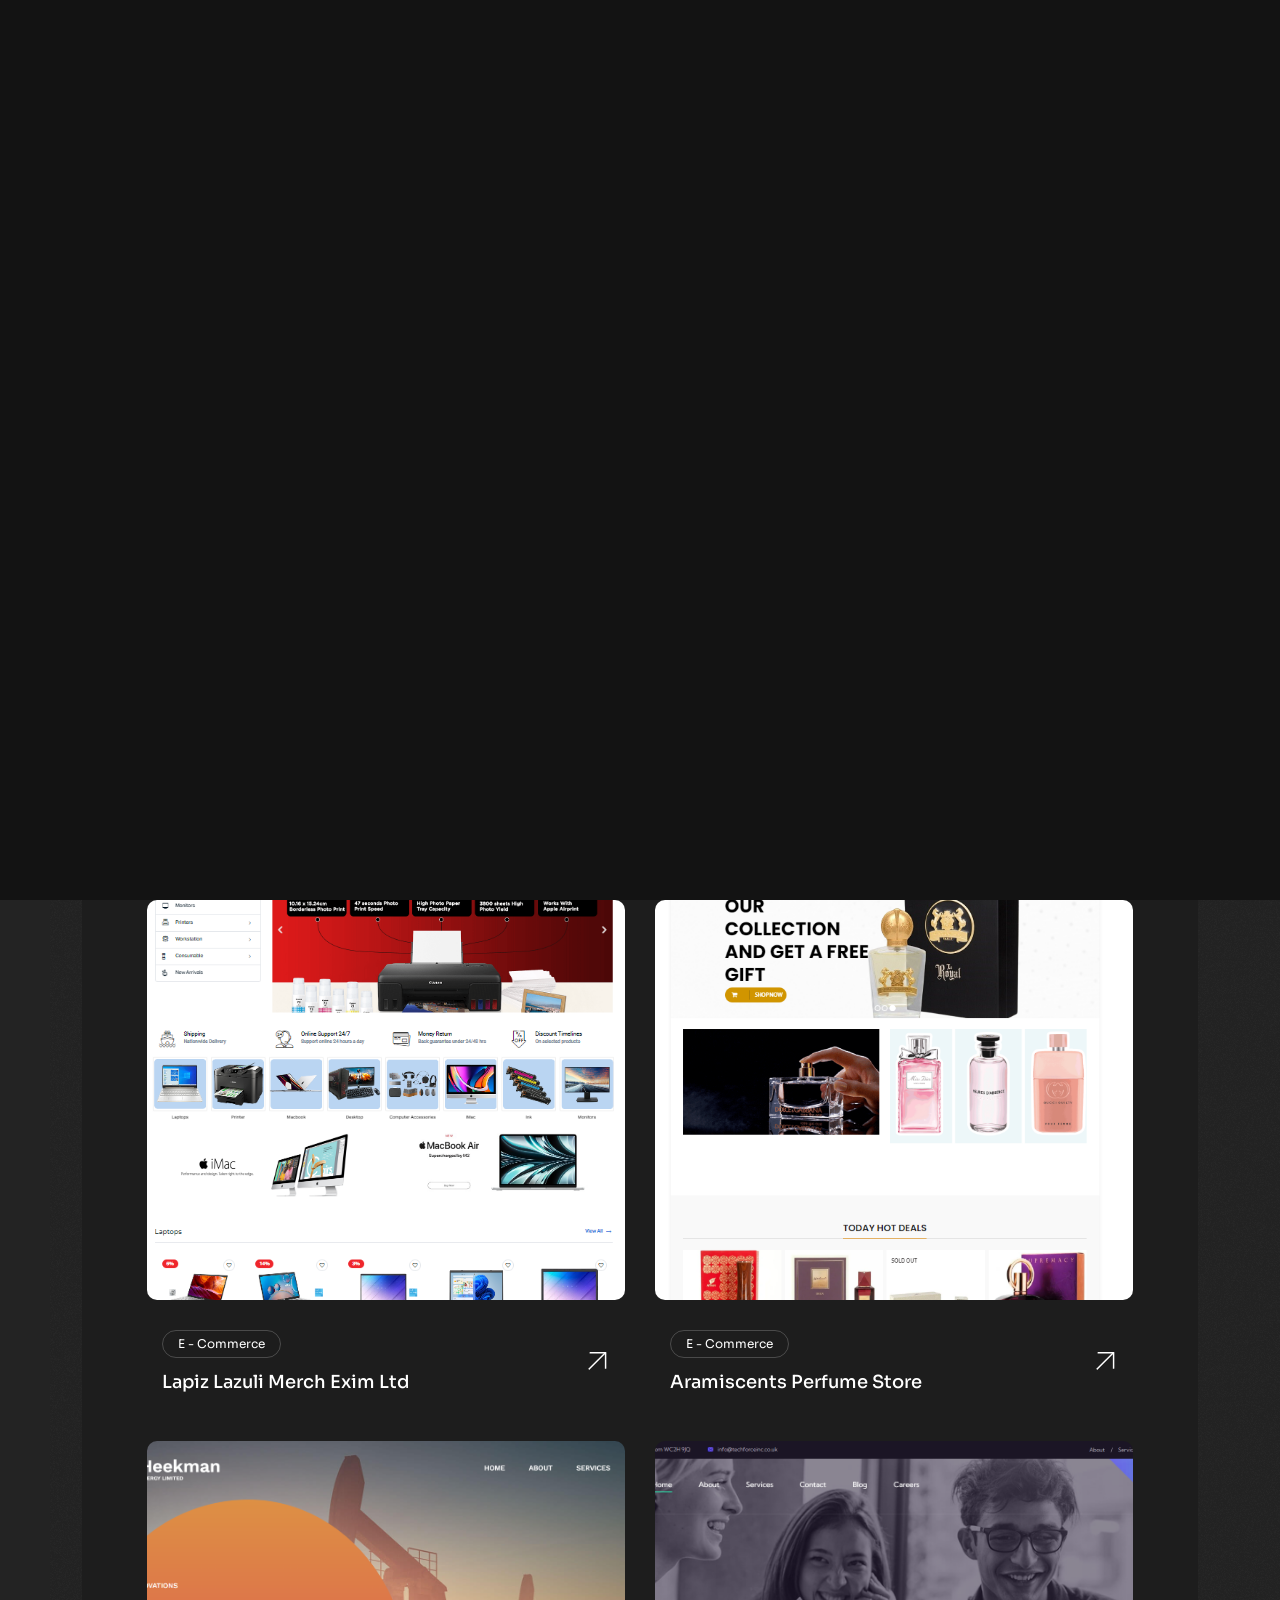
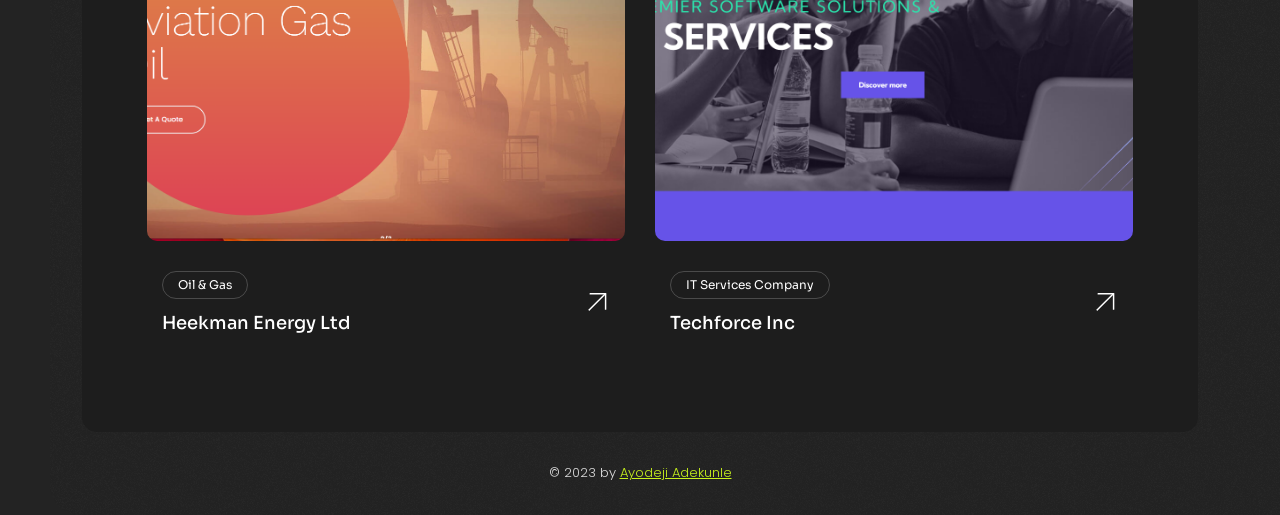
==== commit cb9a8a91: "port" ====
--- a/works.html
+++ b/works.html
@@ -113,7 +113,7 @@
       <div class="container">
         <div class="row">
           <div class="col-md-4 valign">
-            <a href="/" class="logo icon-img-60">
+            <a href="/Portfolio" class="logo icon-img-60">
               <img src="assets/imgs/ayo.png" alt="" />
             </a>
           </div>
@@ -122,29 +122,29 @@
               <div class="row justify-content-end rest">
                 <div class="col-lg-8 rest">
                   <!-- navbar links -->
-                  <!-- <ul class="navbar-nav main-bg d-flex justify-content-end">
+                  <ul class="navbar-nav main-bg d-flex justify-content-end">
                     <li class="nav-item">
-                      <a href="/"><span>Home</span></a>
+                      <a href="/Portfolio"><span>Home</span></a>
                     </li>
                     <li class="nav-item">
-                      <a href="/"><span>Services</span></a>
+                      <a href="/Portfolio"><span>Services</span></a>
                     </li>
                     <li class="nav-item">
-                      <a href="/"><span>About</span></a>
+                      <a href="/Portfolio"><span>About</span></a>
                     </li>
                     <li class="nav-item">
-                      <a href="/"><span>Portfolio</span></a>
+                      <a href="/Portfolio"><span>Portfolio</span></a>
                     </li>
+                    <!-- <li class="nav-item">
+                      <a href="home.html"><span>Price</span></a>
+                    </li> -->
                     <li class="nav-item">
-                      <a href="home.html"><span>Price</span></a>
+                      <a href="/Portfolio"><span>Contact</span></a>
                     </li>
-                    <li class="nav-item">
-                      <a href="#"><span>Contact</span></a>
-                    </li>
-                    <li class="nav-item">
+                    <!-- <li class="nav-item">
                       <a href="home.html"><span>Blog</span></a>
-                    </li>
-                  </ul> -->
+                    </li> -->
+                  </ul>
                 </div>
               </div>
             </div>
@@ -412,21 +412,21 @@
     <!-- ==================== Start Footer ==================== -->
 
     <footer class="pb-30 pt-30">
-      <div class="container">
-        <div class="row">
-          <div class="col-12">
-            <div class="text-center">
-              <p class="fz-13">
-                © 2023 by
-                <span class="underline main-color"
-                  ><a href="#" target="_blank">Ayodeji Adekunle</a></span
-                >
-              </p>
+        <div class="container">
+          <div class="row">
+            <div class="col-12">
+              <div class="text-center">
+                <p class="fz-13">
+                  © 2023 by
+                  <span class="underline main-color"
+                    ><a href="#" target="_blank">Ayodeji Adekunle</a></span
+                  >
+                </p>
+              </div>
             </div>
           </div>
         </div>
-      </div>
-    </footer>
+      </footer>
 
     <!-- ==================== End Footer ==================== -->
 
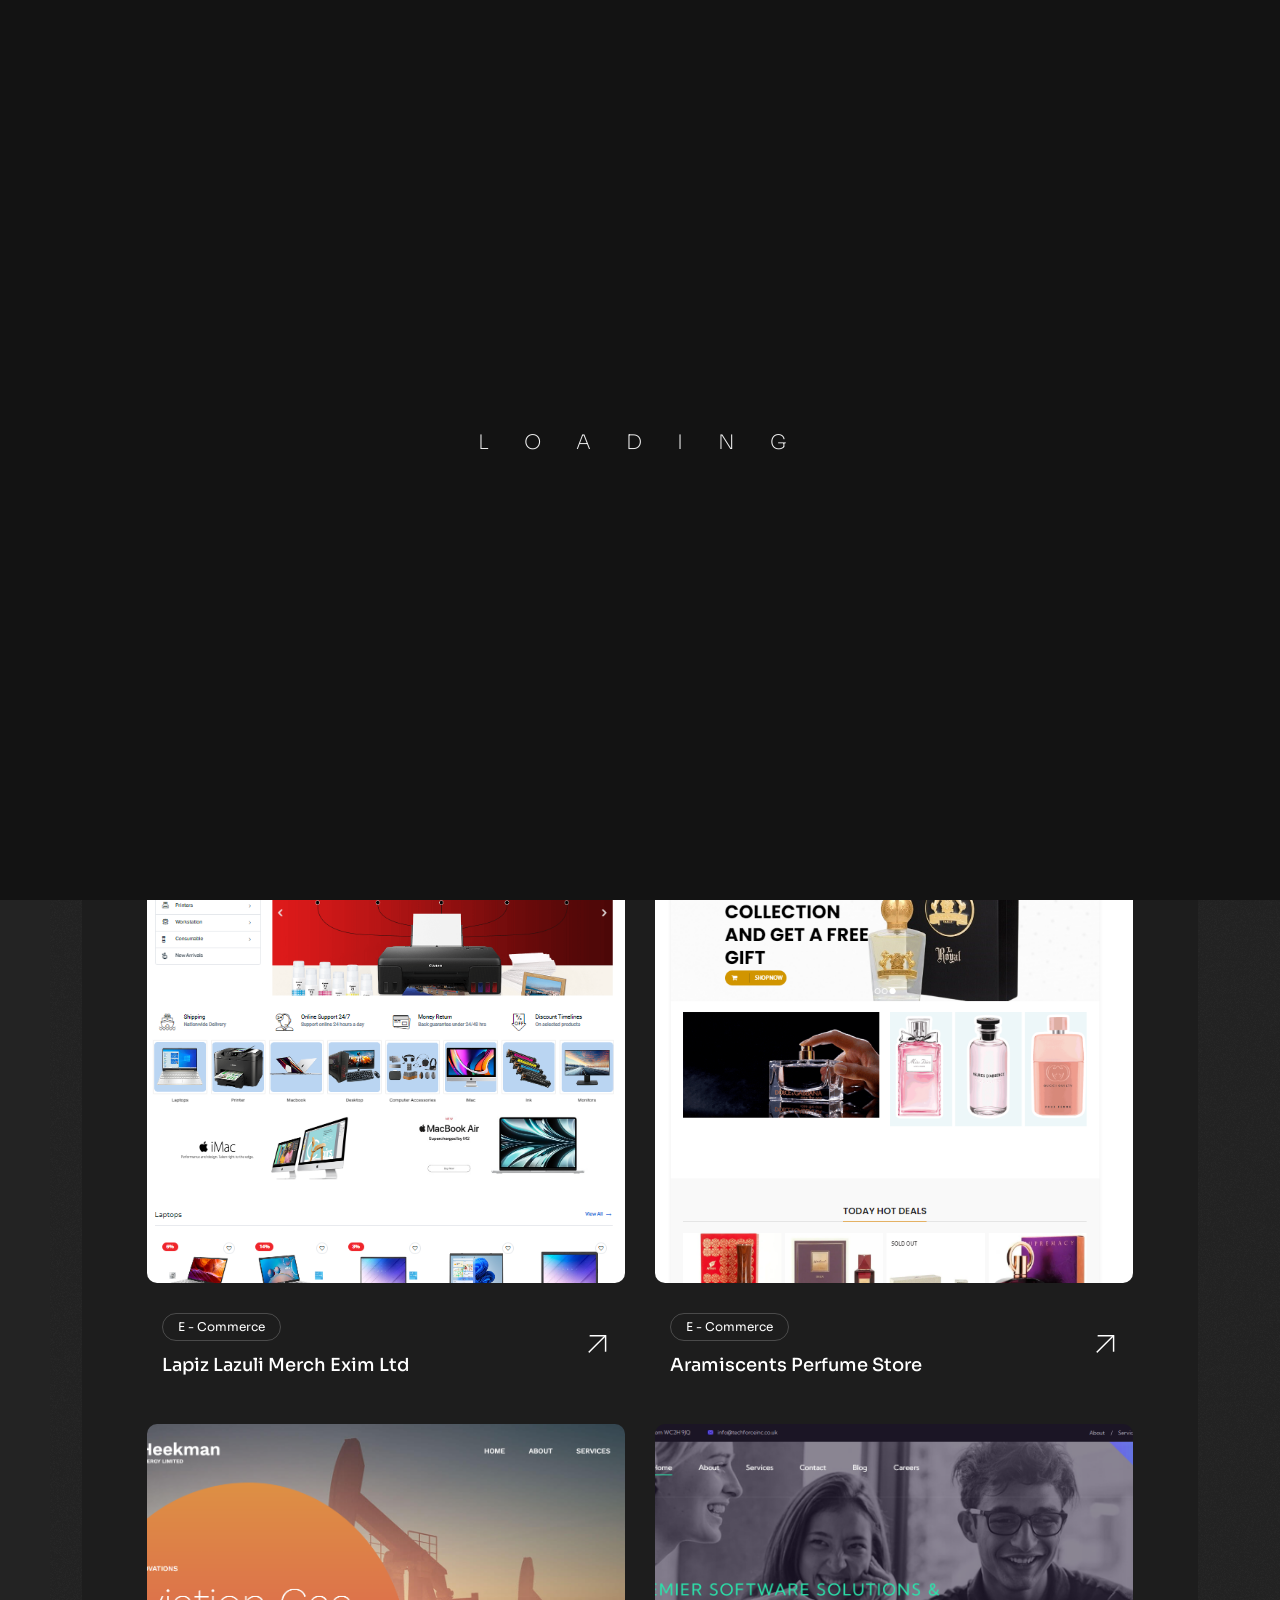
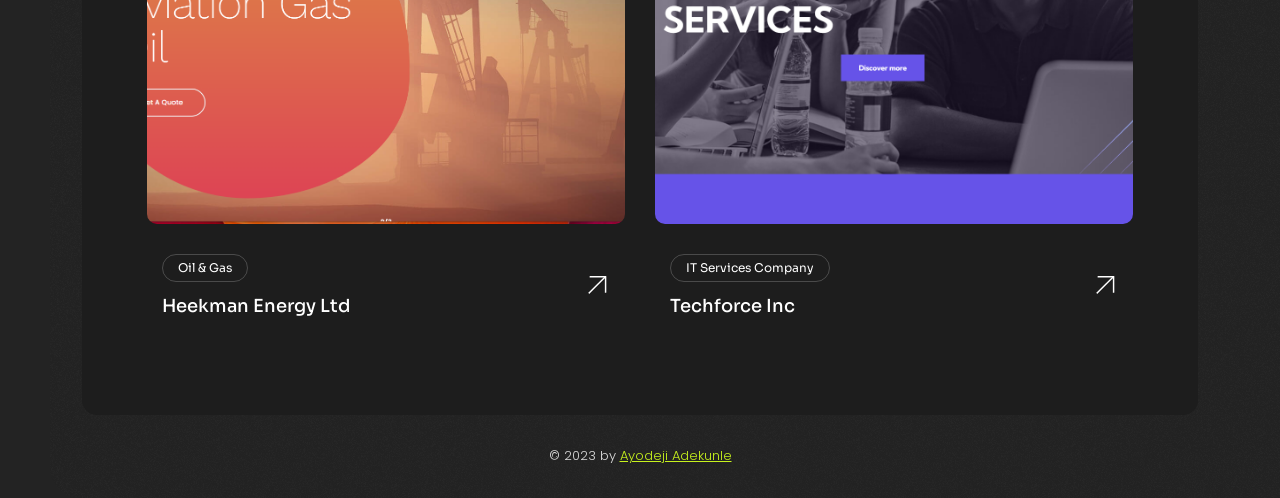
==== commit 620536d7: "porto" ====
--- a/works.html
+++ b/works.html
@@ -123,7 +123,7 @@
                 <div class="col-lg-8 rest">
                   <!-- navbar links -->
                   <ul class="navbar-nav main-bg d-flex justify-content-end">
-                    <li class="nav-item">
+                    <!-- <li class="nav-item">
                       <a href="/Portfolio"><span>Home</span></a>
                     </li>
                     <li class="nav-item">
@@ -135,13 +135,13 @@
                     <li class="nav-item">
                       <a href="/Portfolio"><span>Portfolio</span></a>
                     </li>
-                    <!-- <li class="nav-item">
+                    <li class="nav-item">
                       <a href="home.html"><span>Price</span></a>
-                    </li> -->
+                    </li>
                     <li class="nav-item">
                       <a href="/Portfolio"><span>Contact</span></a>
                     </li>
-                    <!-- <li class="nav-item">
+                    <li class="nav-item">
                       <a href="home.html"><span>Blog</span></a>
                     </li> -->
                   </ul>
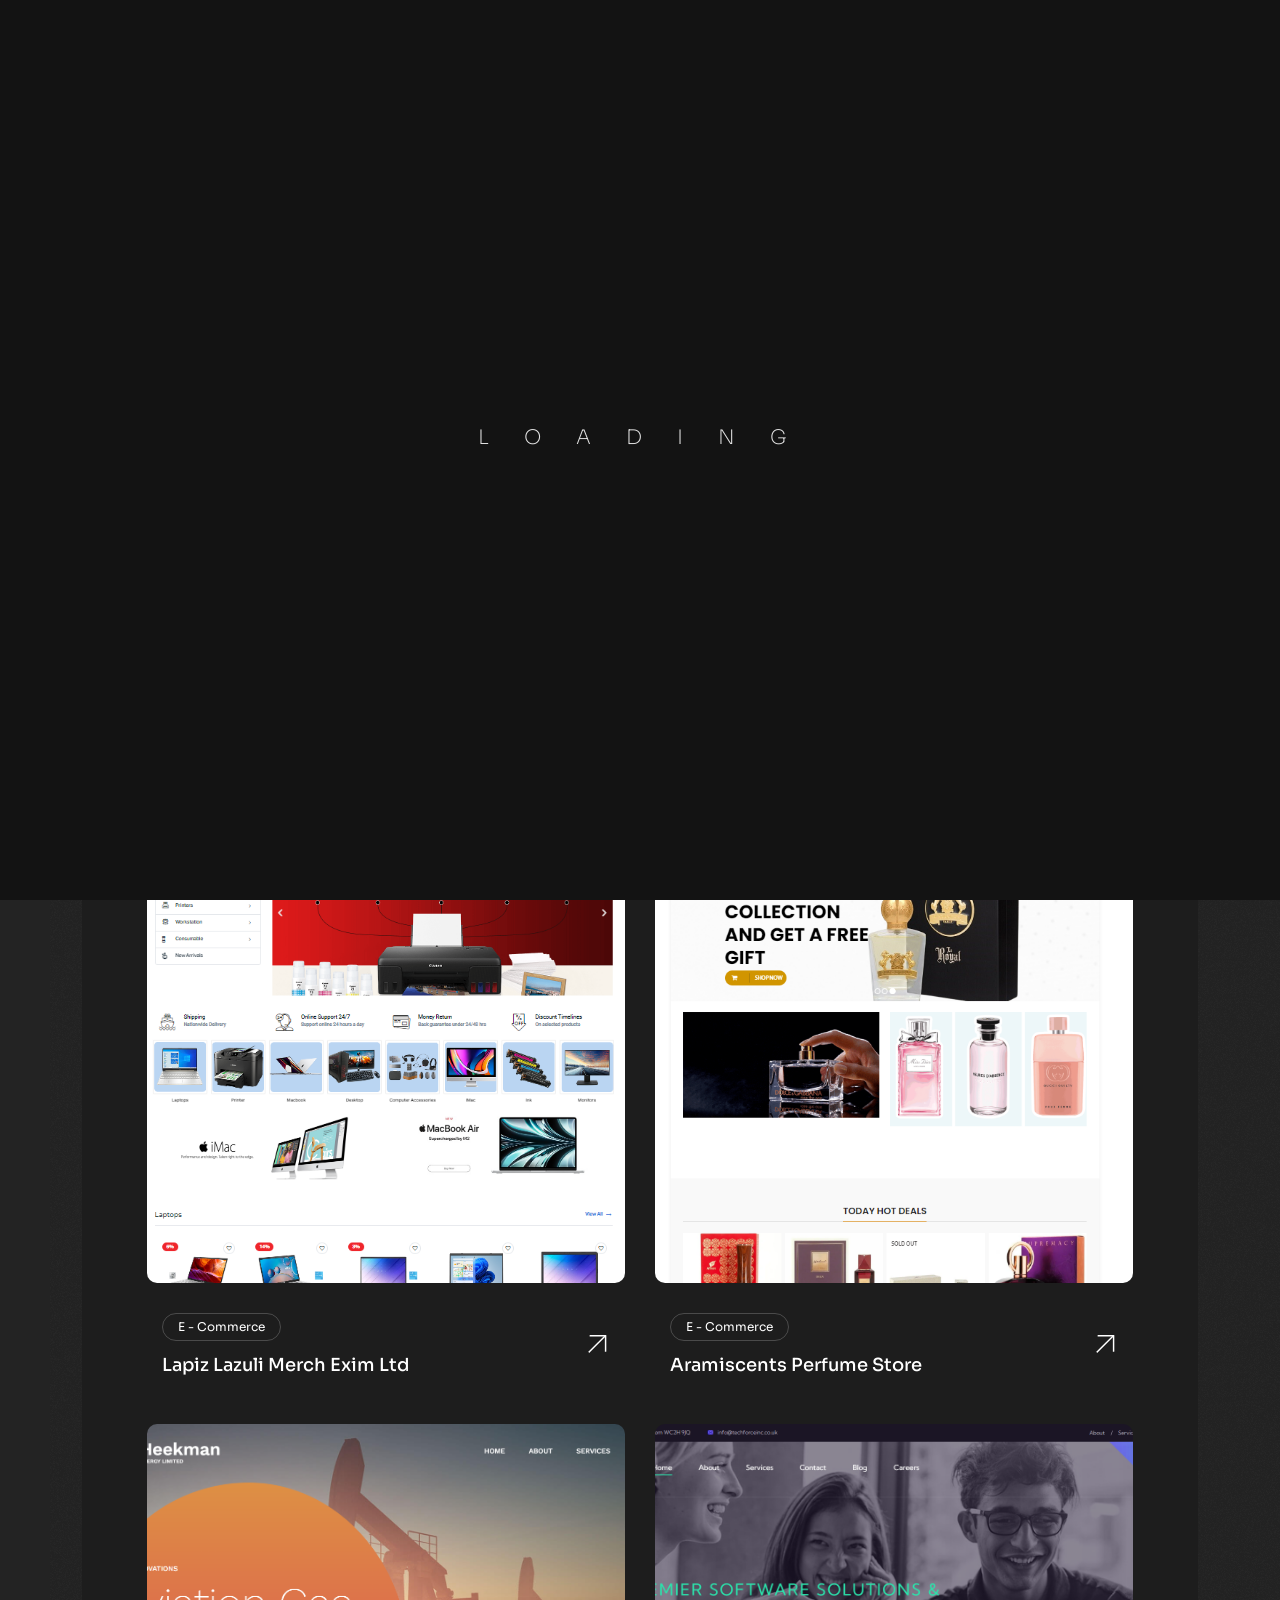
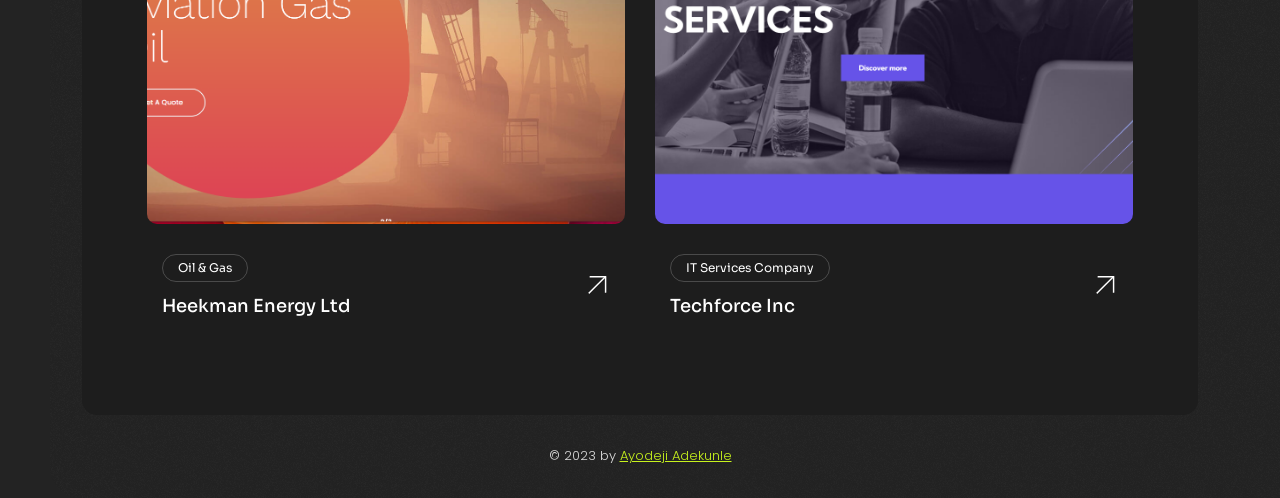
==== commit efddd584: "god-" ====
--- a/works.html
+++ b/works.html
@@ -122,8 +122,8 @@
               <div class="row justify-content-end rest">
                 <div class="col-lg-8 rest">
                   <!-- navbar links -->
-                  <ul class="navbar-nav main-bg d-flex justify-content-end">
-                    <!-- <li class="nav-item">
+                  <!-- <ul class="navbar-nav main-bg d-flex justify-content-end">
+                    <li class="nav-item">
                       <a href="/Portfolio"><span>Home</span></a>
                     </li>
                     <li class="nav-item">
@@ -143,8 +143,8 @@
                     </li>
                     <li class="nav-item">
                       <a href="home.html"><span>Blog</span></a>
-                    </li> -->
-                  </ul>
+                    </li>
+                  </ul> -->
                 </div>
               </div>
             </div>
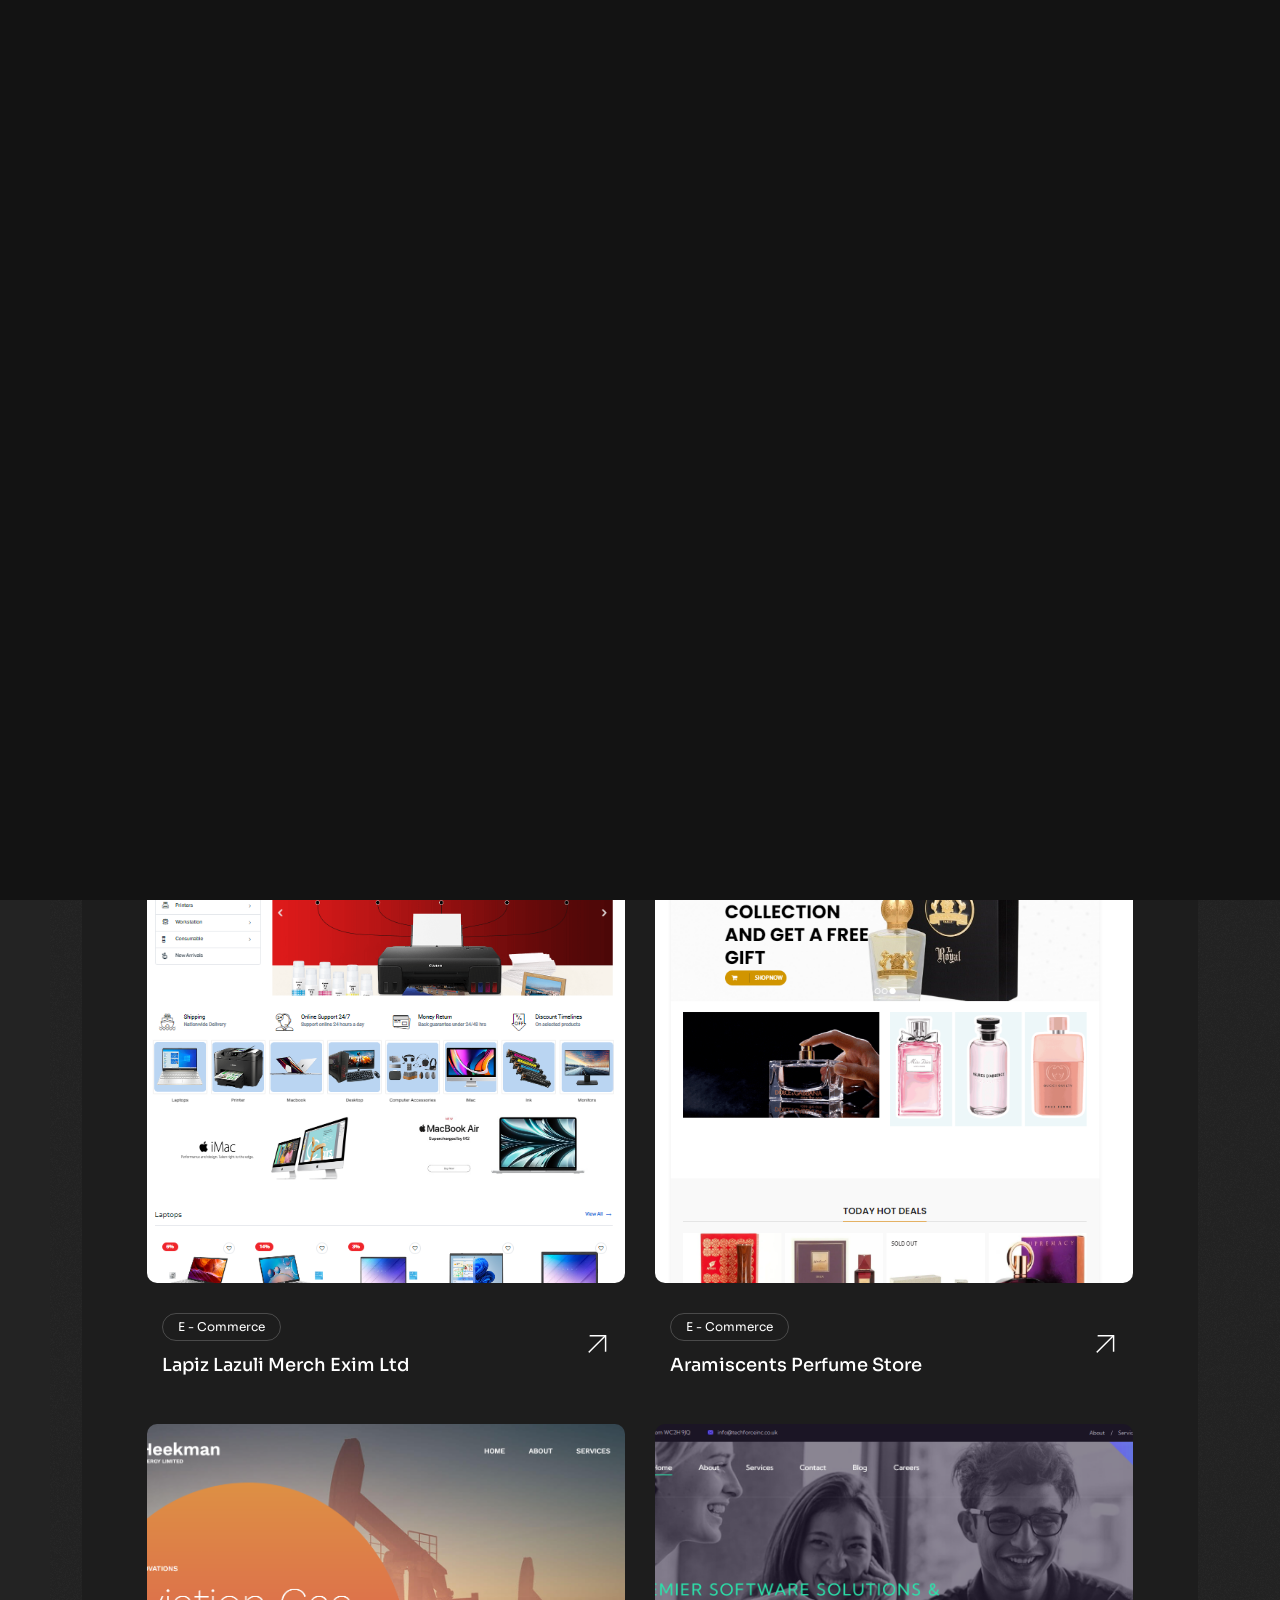
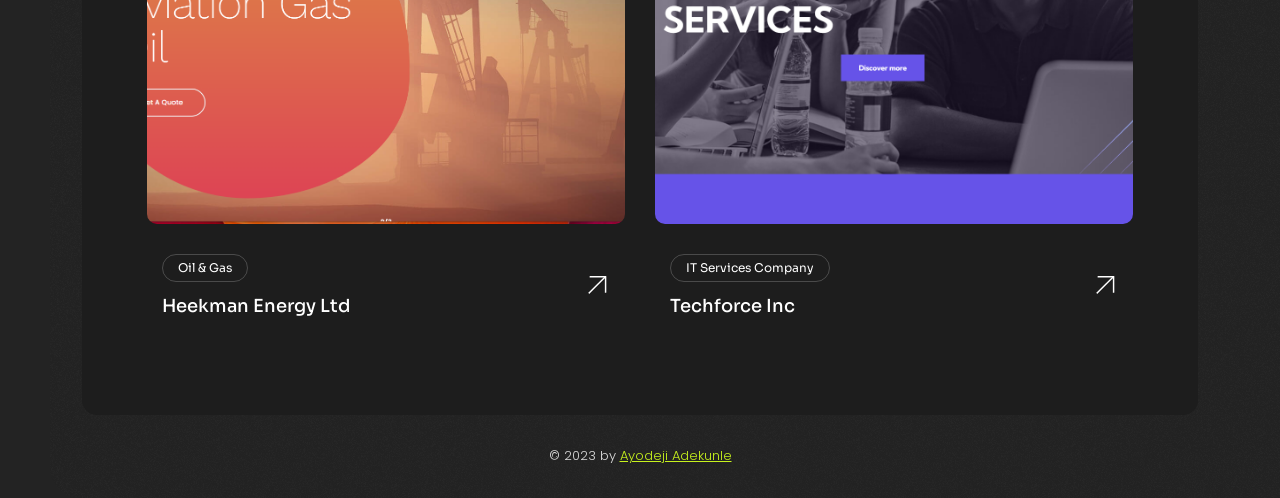
==== commit 0c5f3399: "Gavi" ====
--- a/works.html
+++ b/works.html
@@ -11,9 +11,9 @@
     />
     <meta
       name="keywords"
-      content="HTML5 Template Gavi Multi-Purpose themeforest"
+      content=""
     />
-    <meta name="description" content="Gavi - Multi-Purpose HTML5 Template" />
+    <meta name="description" content="" />
     <meta name="author" content="" />
 
     <!-- Title  -->
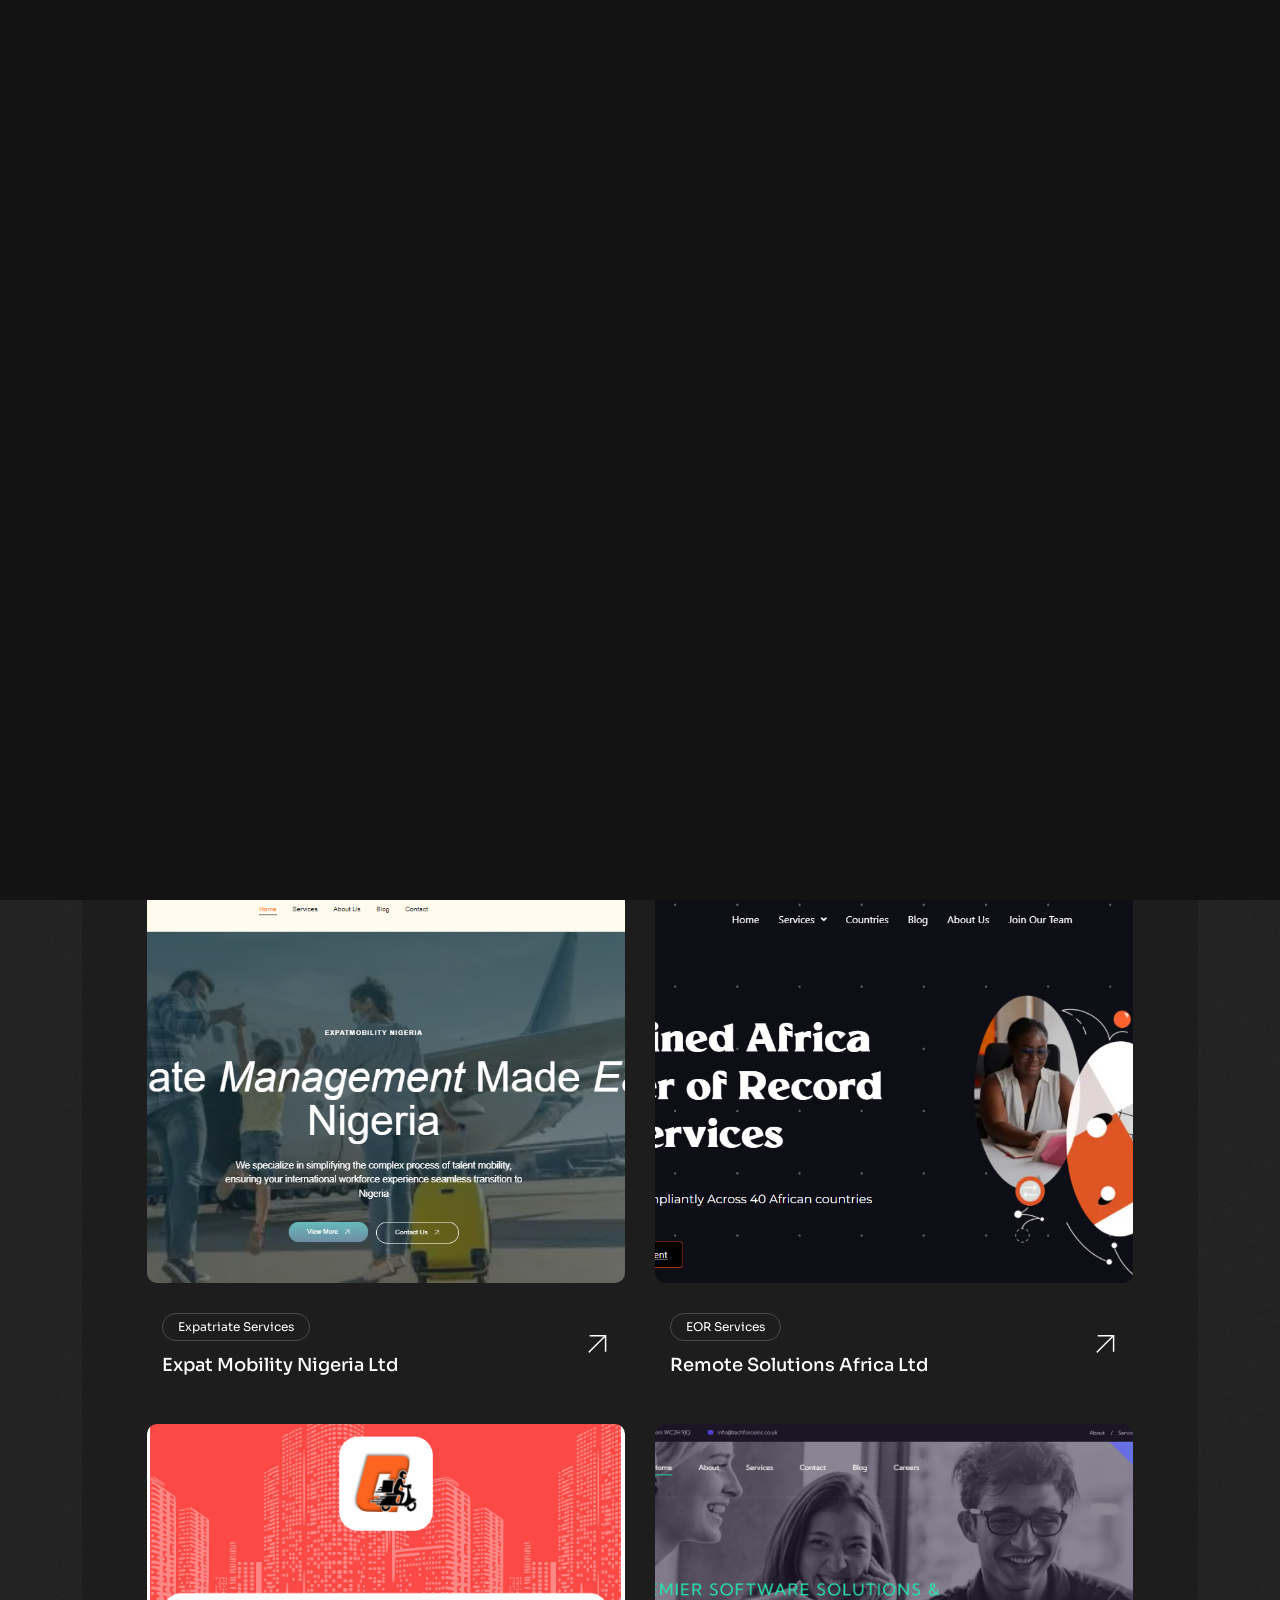
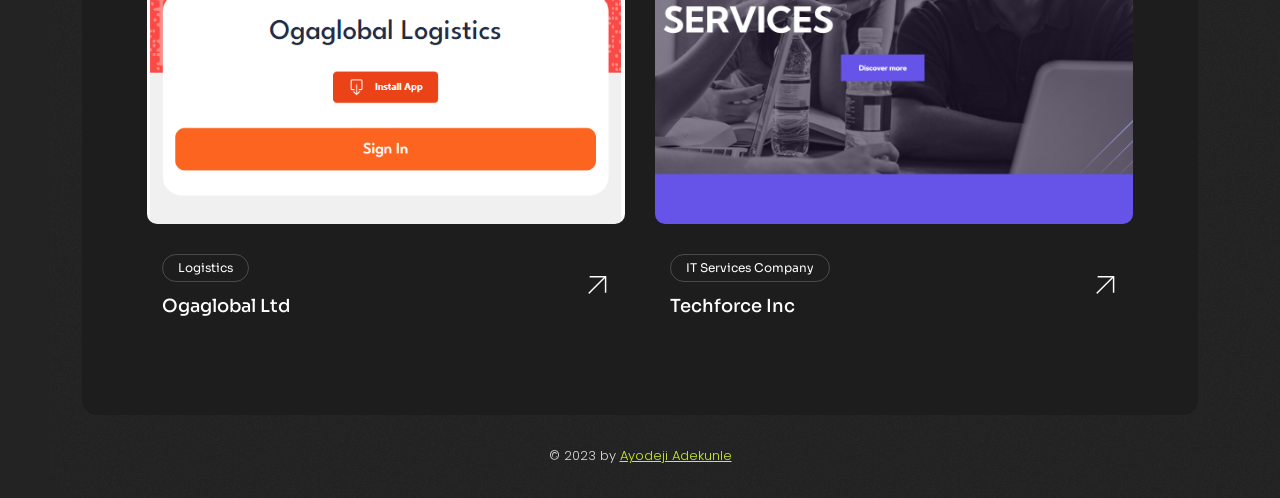
==== commit b0c62090: "Updated portfolio" ====
--- a/works.html
+++ b/works.html
@@ -9,10 +9,7 @@
       name="viewport"
       content="width=device-width, initial-scale=1, maximum-scale=1"
     />
-    <meta
-      name="keywords"
-      content=""
-    />
+    <meta name="keywords" content="" />
     <meta name="description" content="" />
     <meta name="author" content="" />
 
@@ -171,7 +168,7 @@
             <div class="col-lg-6 items">
               <div class="item mt-50">
                 <div class="img">
-                  <a href="https://nairacoinxchange.com/" target="_blank">
+                  <a href="https://nairacoinxchange.net/" target="_blank">
                     <img src="assets/imgs/works/Naira.PNG" alt="" />
                   </a>
                 </div>
@@ -179,170 +176,178 @@
                   <div>
                     <span class="tag">Crypto Exchanger</span>
                     <h6 class="line-height-1">
-                      <a href="https://nairacoinxchange.com/" target="_blank"
+                      <a href="https://nairacoinxchange.net/" target="_blank"
                         >Nairacoin Exchange</a
                       >
                     </h6>
                   </div>
                   <div class="ml-auto">
                     <div class="arrow">
-                      <a href="https://nairacoinxchange.com/" target="_blank">
-                        <svg
-                          class="arrow-right"
-                          xmlns="http://www.w3.org/2000/svg"
-                          xmlns:xlink="http://www.w3.org/1999/xlink"
-                          x="0px"
-                          y="0px"
-                          viewBox="0 0 34.2 32.3"
-                          xml:space="preserve"
-                          style="stroke-width: 2"
-                        >
-                          <line x1="0" y1="16" x2="33" y2="16"></line>
-                          <line x1="17.3" y1="0.7" x2="33.2" y2="16.5"></line>
-                          <line x1="17.3" y1="31.6" x2="33.5" y2="15.4"></line>
-                        </svg>
-                      </a>
-                    </div>
-                  </div>
-                </div>
-              </div>
-            </div>
-            <div class="col-lg-6 items">
-              <div class="item mt-50">
-                <div class="img">
-                  <a href="https://dreamworksdirect.com" target="_blank">
-                    <img src="assets/imgs/works/DWD.PNG" alt="" />
-                  </a>
-                </div>
-                <div class="cont mt-30 d-flex align-items-center">
-                  <div>
-                    <span class="tag">E - Commerce</span>
-                    <h6 class="line-height-1">
-                      <a href="https://dreamworksdirect.com" target="_blank"
-                        >Dreamworks Integrated Systems Ltd</a
-                      >
-                    </h6>
-                  </div>
-                  <div class="ml-auto">
-                    <div class="arrow">
-                      <a href="https://dreamworksdirect.com" target="_blank">
-                        <svg
-                          class="arrow-right"
-                          xmlns="http://www.w3.org/2000/svg"
-                          xmlns:xlink="http://www.w3.org/1999/xlink"
-                          x="0px"
-                          y="0px"
-                          viewBox="0 0 34.2 32.3"
-                          xml:space="preserve"
-                          style="stroke-width: 2"
-                        >
-                          <line x1="0" y1="16" x2="33" y2="16"></line>
-                          <line x1="17.3" y1="0.7" x2="33.2" y2="16.5"></line>
-                          <line x1="17.3" y1="31.6" x2="33.5" y2="15.4"></line>
-                        </svg>
-                      </a>
-                    </div>
-                  </div>
-                </div>
-              </div>
-            </div>
-            <div class="col-lg-6 items">
-              <div class="item mt-50">
-                <div class="img">
-                  <a href="https://lapextech.com" target="_blank">
-                    <img src="assets/imgs/works/Lapex.PNG" alt="" />
-                  </a>
-                </div>
-                <div class="cont mt-30 d-flex align-items-center">
-                  <div>
-                    <span class="tag">E - Commerce</span>
-                    <h6 class="line-height-1">
-                      <a href="https://lapextech.com" target="_blank"
-                        >Lapiz Lazuli Merch Exim Ltd</a
-                      >
-                    </h6>
-                  </div>
-                  <div class="ml-auto">
-                    <div class="arrow">
-                      <a href="https://lapextech.com" target="_blank">
-                        <svg
-                          class="arrow-right"
-                          xmlns="http://www.w3.org/2000/svg"
-                          xmlns:xlink="http://www.w3.org/1999/xlink"
-                          x="0px"
-                          y="0px"
-                          viewBox="0 0 34.2 32.3"
-                          xml:space="preserve"
-                          style="stroke-width: 2"
-                        >
-                          <line x1="0" y1="16" x2="33" y2="16"></line>
-                          <line x1="17.3" y1="0.7" x2="33.2" y2="16.5"></line>
-                          <line x1="17.3" y1="31.6" x2="33.5" y2="15.4"></line>
-                        </svg>
-                      </a>
-                    </div>
-                  </div>
-                </div>
-              </div>
-            </div>
-            <div class="col-lg-6 items">
-              <div class="item mt-50">
-                <div class="img">
-                  <a href="https://aramiscents.com" target="_blank">
-                    <img src="assets/imgs/works/arami.PNG" alt="" />
-                  </a>
-                </div>
-                <div class="cont mt-30 d-flex align-items-center">
-                  <div>
-                    <span class="tag">E - Commerce</span>
-                    <h6 class="line-height-1">
-                      <a href="https://aramiscents.com" target="_blank"
-                        >Aramiscents Perfume Store</a
-                      >
-                    </h6>
-                  </div>
-                  <div class="ml-auto">
-                    <div class="arrow">
-                      <a href="https://aramiscents.com" target="_blank">
-                        <svg
-                          class="arrow-right"
-                          xmlns="http://www.w3.org/2000/svg"
-                          xmlns:xlink="http://www.w3.org/1999/xlink"
-                          x="0px"
-                          y="0px"
-                          viewBox="0 0 34.2 32.3"
-                          xml:space="preserve"
-                          style="stroke-width: 2"
-                        >
-                          <line x1="0" y1="16" x2="33" y2="16"></line>
-                          <line x1="17.3" y1="0.7" x2="33.2" y2="16.5"></line>
-                          <line x1="17.3" y1="31.6" x2="33.5" y2="15.4"></line>
-                        </svg>
-                      </a>
-                    </div>
-                  </div>
-                </div>
-              </div>
-            </div>
-            <div class="col-lg-6 items">
-              <div class="item mt-50">
-                <div class="img">
-                  <a href="https://heekmanenergy.com" target="_blank">
-                    <img src="assets/imgs/works/heekman.PNG" alt="" />
-                  </a>
-                </div>
-                <div class="cont mt-30 d-flex align-items-center">
-                  <div>
-                    <span class="tag">Oil & Gas</span>
-                    <h6 class="line-height-1">
-                      <a href="https://heekmanenergy.com" target="_blank"
-                        >Heekman Energy Ltd</a
-                      >
-                    </h6>
-                  </div>
-                  <div class="ml-auto">
-                    <div class="arrow">
-                      <a href="https://heekmanenergy.com" target="_blank">
+                      <a href="https://nairacoinxchange.net/" target="_blank">
+                        <svg
+                          class="arrow-right"
+                          xmlns="http://www.w3.org/2000/svg"
+                          xmlns:xlink="http://www.w3.org/1999/xlink"
+                          x="0px"
+                          y="0px"
+                          viewBox="0 0 34.2 32.3"
+                          xml:space="preserve"
+                          style="stroke-width: 2"
+                        >
+                          <line x1="0" y1="16" x2="33" y2="16"></line>
+                          <line x1="17.3" y1="0.7" x2="33.2" y2="16.5"></line>
+                          <line x1="17.3" y1="31.6" x2="33.5" y2="15.4"></line>
+                        </svg>
+                      </a>
+                    </div>
+                  </div>
+                </div>
+              </div>
+            </div>
+            <div class="col-lg-6 items">
+              <div class="item mt-50">
+                <div class="img">
+                  <a href="https://oarexchange.com" target="_blank">
+                    <img src="assets/imgs/works/OAR.PNG" alt="" />
+                  </a>
+                </div>
+                <div class="cont mt-30 d-flex align-items-center">
+                  <div>
+                    <span class="tag">Crypto Trader</span>
+                    <h6 class="line-height-1">
+                      <a href="https://oarexchange.com" target="_blank"
+                        >OAR Exchange Ltd</a
+                      >
+                    </h6>
+                  </div>
+                  <div class="ml-auto">
+                    <div class="arrow">
+                      <a href="https://oarexchange.com" target="_blank">
+                        <svg
+                          class="arrow-right"
+                          xmlns="http://www.w3.org/2000/svg"
+                          xmlns:xlink="http://www.w3.org/1999/xlink"
+                          x="0px"
+                          y="0px"
+                          viewBox="0 0 34.2 32.3"
+                          xml:space="preserve"
+                          style="stroke-width: 2"
+                        >
+                          <line x1="0" y1="16" x2="33" y2="16"></line>
+                          <line x1="17.3" y1="0.7" x2="33.2" y2="16.5"></line>
+                          <line x1="17.3" y1="31.6" x2="33.5" y2="15.4"></line>
+                        </svg>
+                      </a>
+                    </div>
+                  </div>
+                </div>
+              </div>
+            </div>
+            <div class="col-lg-6 items">
+              <div class="item mt-50">
+                <div class="img">
+                  <a href="https://expatmobilitynigeria.com" target="_blank">
+                    <img src="assets/imgs/works/expat.PNG" alt="" />
+                  </a>
+                </div>
+                <div class="cont mt-30 d-flex align-items-center">
+                  <div>
+                    <span class="tag">Expatriate Services</span>
+                    <h6 class="line-height-1">
+                      <a href="https://expatmobilitynigeria.com" target="_blank"
+                        >Expat Mobility Nigeria Ltd</a
+                      >
+                    </h6>
+                  </div>
+                  <div class="ml-auto">
+                    <div class="arrow">
+                      <a
+                        href="https://expatmobilitynigeria.com"
+                        target="_blank"
+                      >
+                        <svg
+                          class="arrow-right"
+                          xmlns="http://www.w3.org/2000/svg"
+                          xmlns:xlink="http://www.w3.org/1999/xlink"
+                          x="0px"
+                          y="0px"
+                          viewBox="0 0 34.2 32.3"
+                          xml:space="preserve"
+                          style="stroke-width: 2"
+                        >
+                          <line x1="0" y1="16" x2="33" y2="16"></line>
+                          <line x1="17.3" y1="0.7" x2="33.2" y2="16.5"></line>
+                          <line x1="17.3" y1="31.6" x2="33.5" y2="15.4"></line>
+                        </svg>
+                      </a>
+                    </div>
+                  </div>
+                </div>
+              </div>
+            </div>
+            <div class="col-lg-6 items">
+              <div class="item mt-50">
+                <div class="img">
+                  <a href="https://remotesolutionsafrica.com" target="_blank">
+                    <img src="assets/imgs/works/remote.PNG" alt="" />
+                  </a>
+                </div>
+                <div class="cont mt-30 d-flex align-items-center">
+                  <div>
+                    <span class="tag">EOR Services</span>
+                    <h6 class="line-height-1">
+                      <a
+                        href="https://remotesolutionsafrica.com"
+                        target="_blank"
+                        >Remote Solutions Africa Ltd</a
+                      >
+                    </h6>
+                  </div>
+                  <div class="ml-auto">
+                    <div class="arrow">
+                      <a
+                        href="https://remotesolutionsafrica.com"
+                        target="_blank"
+                      >
+                        <svg
+                          class="arrow-right"
+                          xmlns="http://www.w3.org/2000/svg"
+                          xmlns:xlink="http://www.w3.org/1999/xlink"
+                          x="0px"
+                          y="0px"
+                          viewBox="0 0 34.2 32.3"
+                          xml:space="preserve"
+                          style="stroke-width: 2"
+                        >
+                          <line x1="0" y1="16" x2="33" y2="16"></line>
+                          <line x1="17.3" y1="0.7" x2="33.2" y2="16.5"></line>
+                          <line x1="17.3" y1="31.6" x2="33.5" y2="15.4"></line>
+                        </svg>
+                      </a>
+                    </div>
+                  </div>
+                </div>
+              </div>
+            </div>
+            <div class="col-lg-6 items">
+              <div class="item mt-50">
+                <div class="img">
+                  <a href="https://logistics.ogaglobal.com" target="_blank">
+                    <img src="assets/imgs/works/OGA.PNG" alt="" />
+                  </a>
+                </div>
+                <div class="cont mt-30 d-flex align-items-center">
+                  <div>
+                    <span class="tag">Logistics</span>
+                    <h6 class="line-height-1">
+                      <a href="https://logistics.ogaglobal.com" target="_blank"
+                        >Ogaglobal Ltd</a
+                      >
+                    </h6>
+                  </div>
+                  <div class="ml-auto">
+                    <div class="arrow">
+                      <a href="https://logistics.ogaglobal.com" target="_blank">
                         <svg
                           class="arrow-right"
                           xmlns="http://www.w3.org/2000/svg"
@@ -412,21 +417,21 @@
     <!-- ==================== Start Footer ==================== -->
 
     <footer class="pb-30 pt-30">
-        <div class="container">
-          <div class="row">
-            <div class="col-12">
-              <div class="text-center">
-                <p class="fz-13">
-                  © 2023 by
-                  <span class="underline main-color"
-                    ><a href="#" target="_blank">Ayodeji Adekunle</a></span
-                  >
-                </p>
-              </div>
+      <div class="container">
+        <div class="row">
+          <div class="col-12">
+            <div class="text-center">
+              <p class="fz-13">
+                © 2023 by
+                <span class="underline main-color"
+                  ><a href="#" target="_blank">Ayodeji Adekunle</a></span
+                >
+              </p>
             </div>
           </div>
         </div>
-      </footer>
+      </div>
+    </footer>
 
     <!-- ==================== End Footer ==================== -->
 
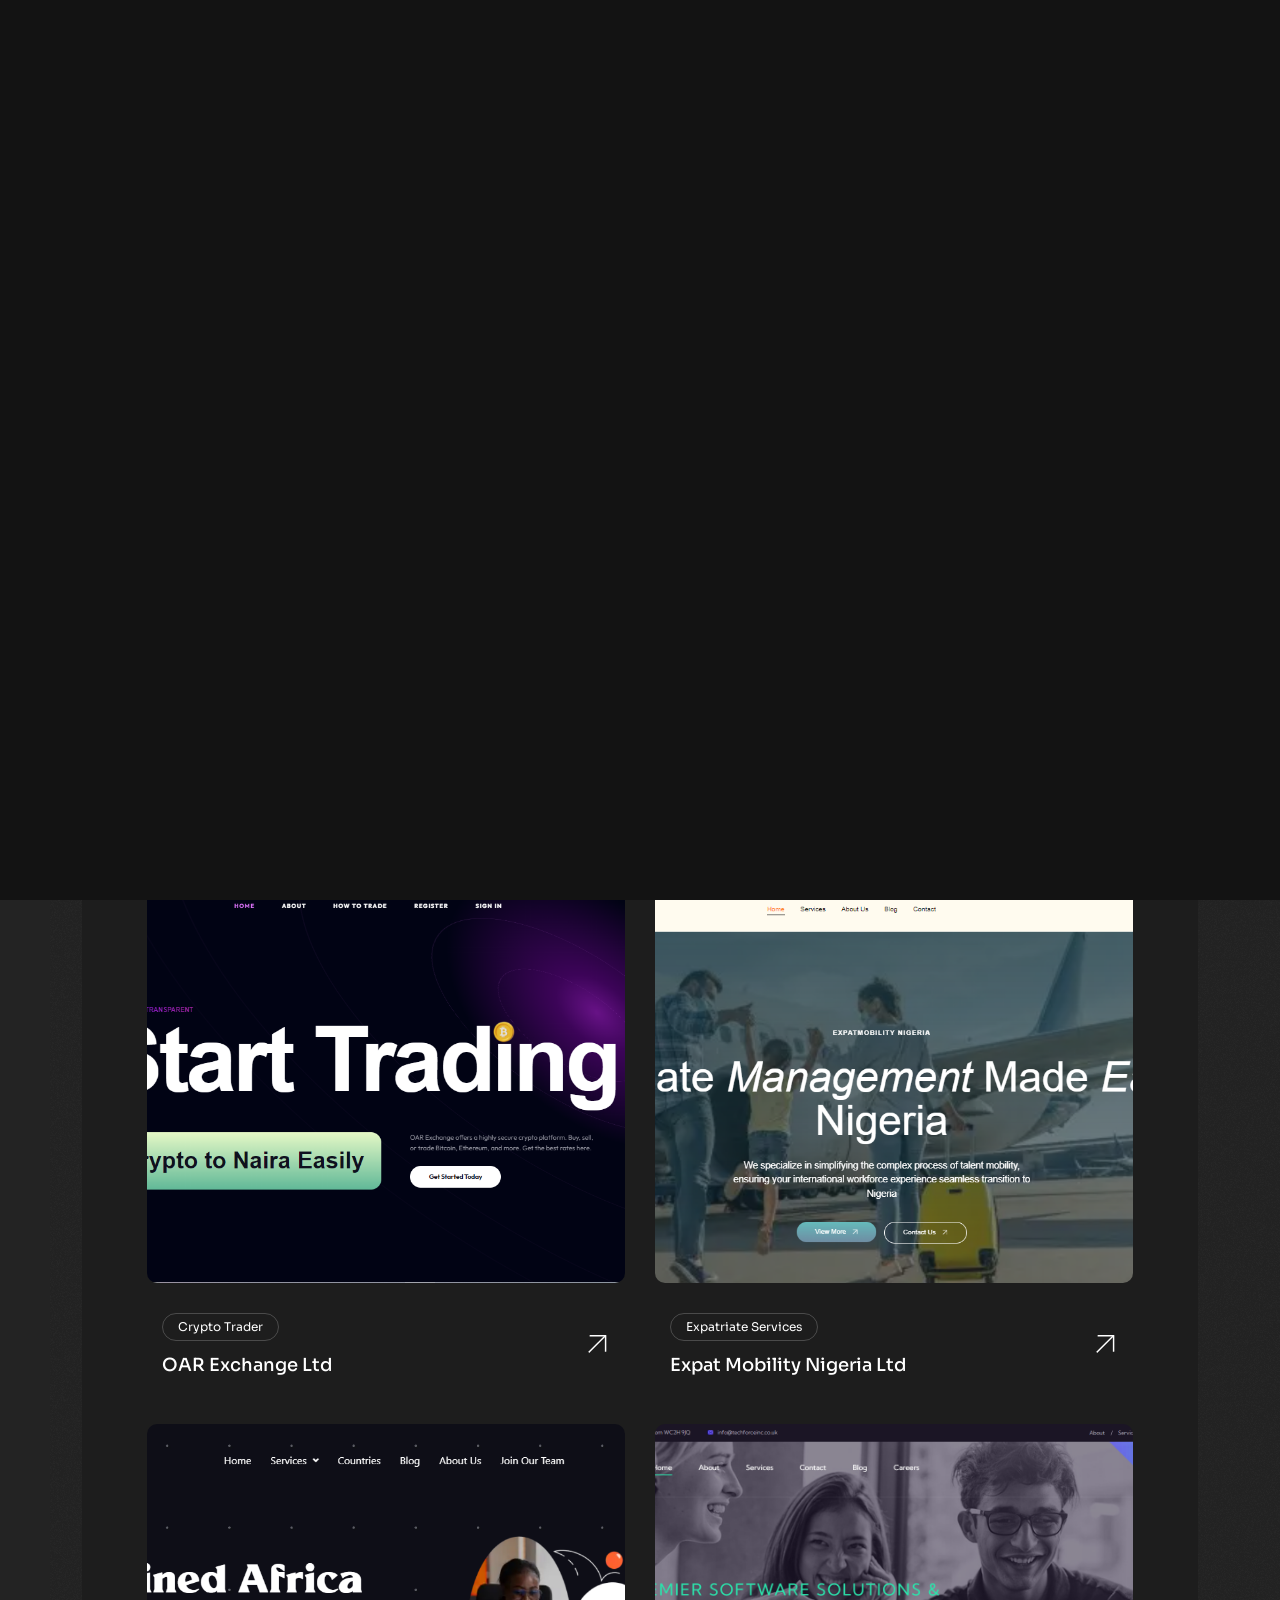
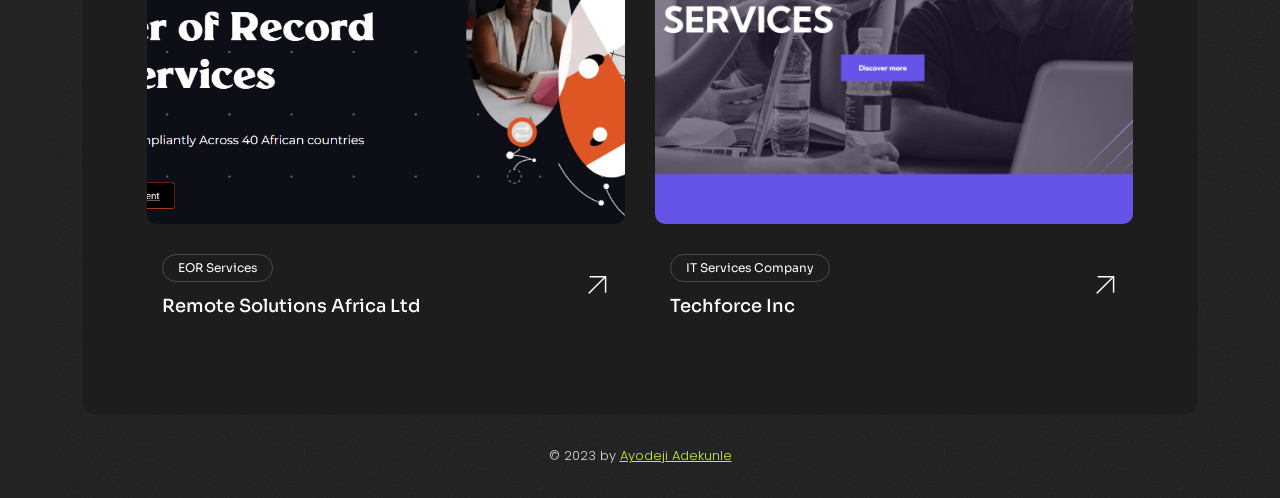
==== commit 01d7e44e: "portfolio update" ====
--- a/works.html
+++ b/works.html
@@ -168,6 +168,50 @@
             <div class="col-lg-6 items">
               <div class="item mt-50">
                 <div class="img">
+                  <a
+                    href="https://dashboard.remotesolutionsafrica.com/"
+                    target="_blank"
+                  >
+                    <img src="assets/imgs/works/eor.PNG" alt="" />
+                  </a>
+                </div>
+                <div class="cont mt-30 d-flex align-items-center">
+                  <div>
+                    <span class="tag">Human Resources</span>
+                    <h6 class="line-height-1">
+                      <a
+                        href="https://dashboard.remotesolutionsafrica.com/"
+                        target="_blank"
+                        >Employer of record ERP</a
+                      >
+                    </h6>
+                  </div>
+                  <div class="ml-auto">
+                    <div class="arrow">
+                      <a href="https://logistics.ogaglobal.com" target="_blank">
+                        <svg
+                          class="arrow-right"
+                          xmlns="http://www.w3.org/2000/svg"
+                          xmlns:xlink="http://www.w3.org/1999/xlink"
+                          x="0px"
+                          y="0px"
+                          viewBox="0 0 34.2 32.3"
+                          xml:space="preserve"
+                          style="stroke-width: 2"
+                        >
+                          <line x1="0" y1="16" x2="33" y2="16"></line>
+                          <line x1="17.3" y1="0.7" x2="33.2" y2="16.5"></line>
+                          <line x1="17.3" y1="31.6" x2="33.5" y2="15.4"></line>
+                        </svg>
+                      </a>
+                    </div>
+                  </div>
+                </div>
+              </div>
+            </div>
+            <div class="col-lg-6 items">
+              <div class="item mt-50">
+                <div class="img">
                   <a href="https://nairacoinxchange.net/" target="_blank">
                     <img src="assets/imgs/works/Naira.PNG" alt="" />
                   </a>
@@ -309,45 +353,6 @@
                         href="https://remotesolutionsafrica.com"
                         target="_blank"
                       >
-                        <svg
-                          class="arrow-right"
-                          xmlns="http://www.w3.org/2000/svg"
-                          xmlns:xlink="http://www.w3.org/1999/xlink"
-                          x="0px"
-                          y="0px"
-                          viewBox="0 0 34.2 32.3"
-                          xml:space="preserve"
-                          style="stroke-width: 2"
-                        >
-                          <line x1="0" y1="16" x2="33" y2="16"></line>
-                          <line x1="17.3" y1="0.7" x2="33.2" y2="16.5"></line>
-                          <line x1="17.3" y1="31.6" x2="33.5" y2="15.4"></line>
-                        </svg>
-                      </a>
-                    </div>
-                  </div>
-                </div>
-              </div>
-            </div>
-            <div class="col-lg-6 items">
-              <div class="item mt-50">
-                <div class="img">
-                  <a href="https://logistics.ogaglobal.com" target="_blank">
-                    <img src="assets/imgs/works/OGA.PNG" alt="" />
-                  </a>
-                </div>
-                <div class="cont mt-30 d-flex align-items-center">
-                  <div>
-                    <span class="tag">Logistics</span>
-                    <h6 class="line-height-1">
-                      <a href="https://logistics.ogaglobal.com" target="_blank"
-                        >Ogaglobal Ltd</a
-                      >
-                    </h6>
-                  </div>
-                  <div class="ml-auto">
-                    <div class="arrow">
-                      <a href="https://logistics.ogaglobal.com" target="_blank">
                         <svg
                           class="arrow-right"
                           xmlns="http://www.w3.org/2000/svg"
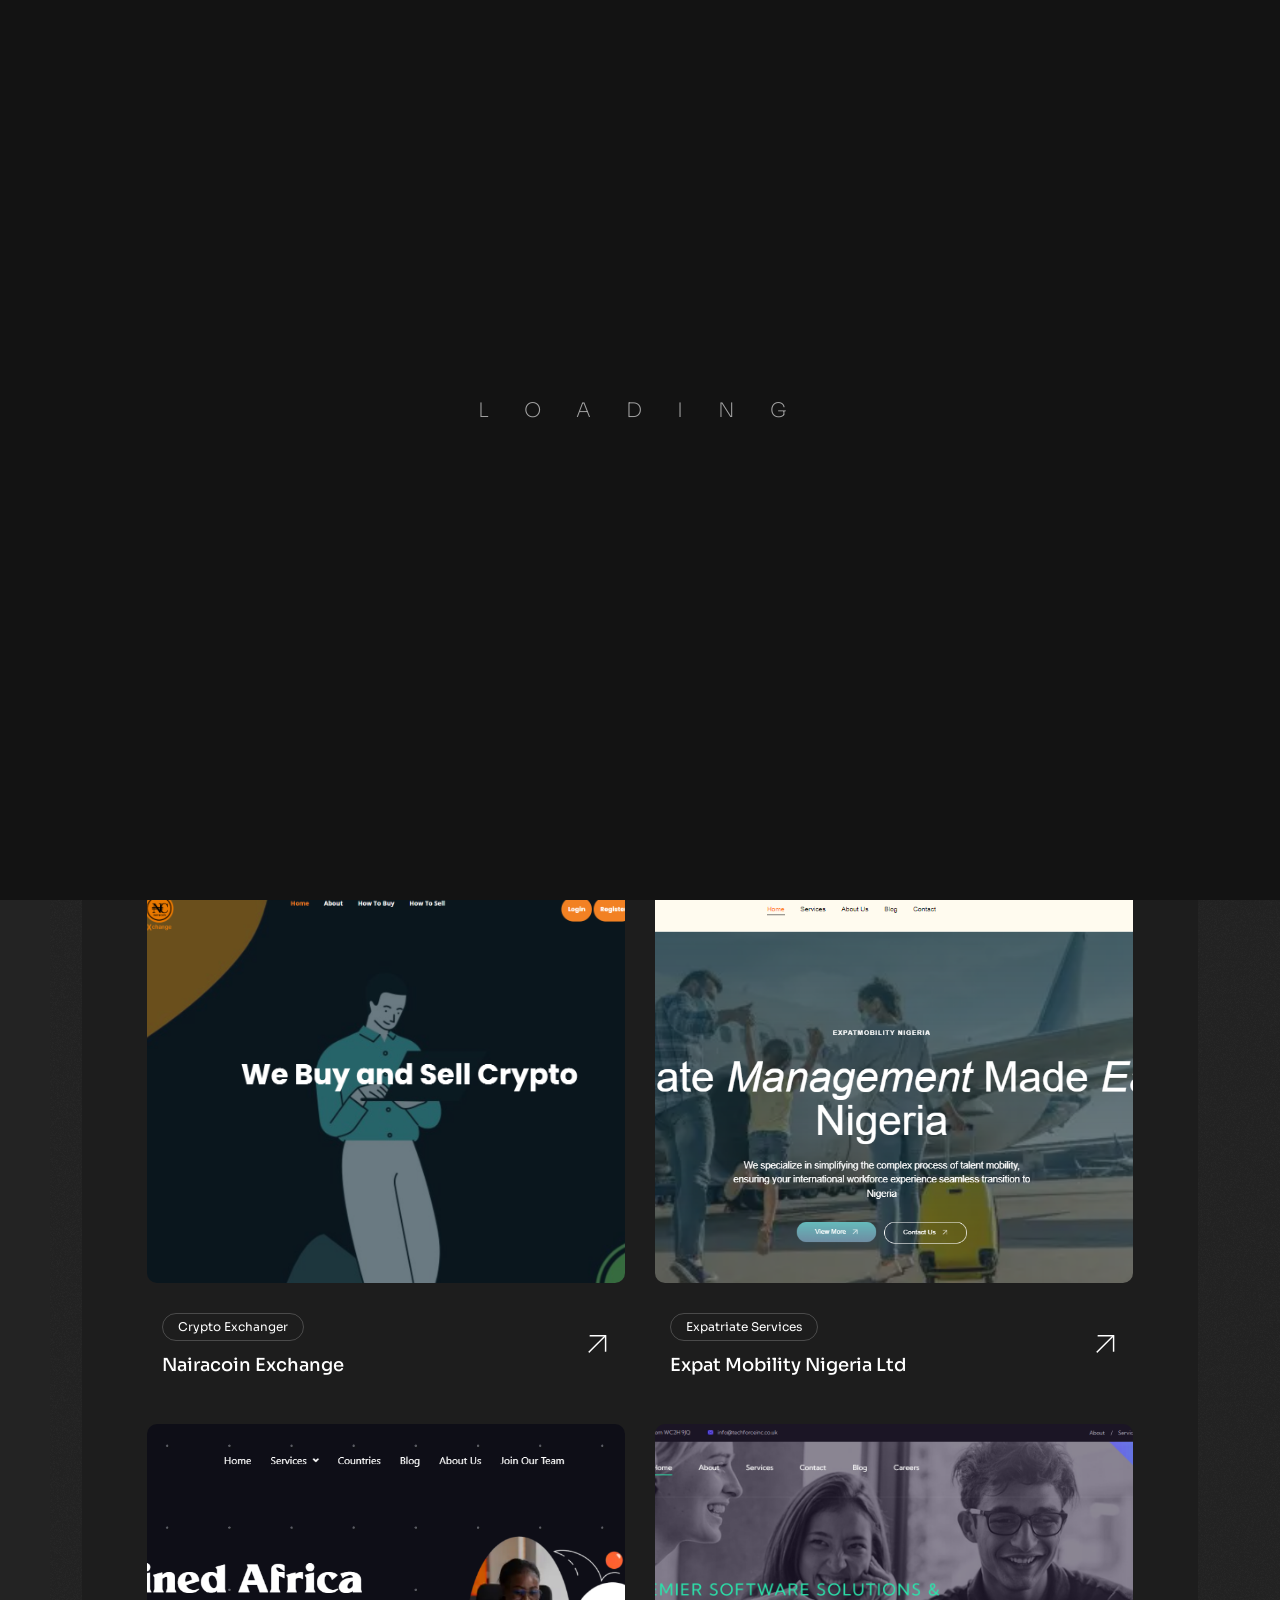
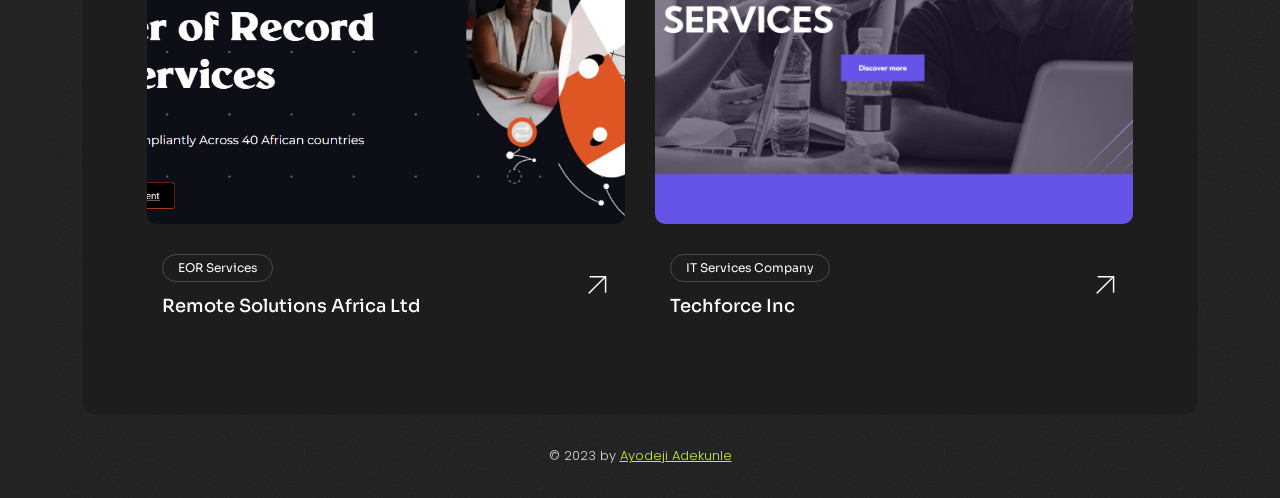
==== commit 89cda258: "image fix" ====
--- a/works.html
+++ b/works.html
@@ -172,7 +172,7 @@
                     href="https://dashboard.remotesolutionsafrica.com/"
                     target="_blank"
                   >
-                    <img src="assets/imgs/works/eor.PNG" alt="" />
+                    <img src="assets/imgs/works/eor.png" alt="" />
                   </a>
                 </div>
                 <div class="cont mt-30 d-flex align-items-center">
@@ -188,7 +188,49 @@
                   </div>
                   <div class="ml-auto">
                     <div class="arrow">
-                      <a href="https://logistics.ogaglobal.com" target="_blank">
+                      <a
+                        href="https://dashboard.remotesolutionsafrica.com/"
+                        target="_blank"
+                      >
+                        <svg
+                          class="arrow-right"
+                          xmlns="http://www.w3.org/2000/svg"
+                          xmlns:xlink="http://www.w3.org/1999/xlink"
+                          x="0px"
+                          y="0px"
+                          viewBox="0 0 34.2 32.3"
+                          xml:space="preserve"
+                          style="stroke-width: 2"
+                        >
+                          <line x1="0" y1="16" x2="33" y2="16"></line>
+                          <line x1="17.3" y1="0.7" x2="33.2" y2="16.5"></line>
+                          <line x1="17.3" y1="31.6" x2="33.5" y2="15.4"></line>
+                        </svg>
+                      </a>
+                    </div>
+                  </div>
+                </div>
+              </div>
+            </div>
+            <div class="col-lg-6 items">
+              <div class="item mt-50">
+                <div class="img">
+                  <a href="https://oarexchange.com" target="_blank">
+                    <img src="assets/imgs/works/OAR.PNG" alt="" />
+                  </a>
+                </div>
+                <div class="cont mt-30 d-flex align-items-center">
+                  <div>
+                    <span class="tag">Crypto Trader</span>
+                    <h6 class="line-height-1">
+                      <a href="https://oarexchange.com" target="_blank"
+                        >OAR Exchange Ltd</a
+                      >
+                    </h6>
+                  </div>
+                  <div class="ml-auto">
+                    <div class="arrow">
+                      <a href="https://oarexchange.com" target="_blank">
                         <svg
                           class="arrow-right"
                           xmlns="http://www.w3.org/2000/svg"
@@ -228,45 +270,6 @@
                   <div class="ml-auto">
                     <div class="arrow">
                       <a href="https://nairacoinxchange.net/" target="_blank">
-                        <svg
-                          class="arrow-right"
-                          xmlns="http://www.w3.org/2000/svg"
-                          xmlns:xlink="http://www.w3.org/1999/xlink"
-                          x="0px"
-                          y="0px"
-                          viewBox="0 0 34.2 32.3"
-                          xml:space="preserve"
-                          style="stroke-width: 2"
-                        >
-                          <line x1="0" y1="16" x2="33" y2="16"></line>
-                          <line x1="17.3" y1="0.7" x2="33.2" y2="16.5"></line>
-                          <line x1="17.3" y1="31.6" x2="33.5" y2="15.4"></line>
-                        </svg>
-                      </a>
-                    </div>
-                  </div>
-                </div>
-              </div>
-            </div>
-            <div class="col-lg-6 items">
-              <div class="item mt-50">
-                <div class="img">
-                  <a href="https://oarexchange.com" target="_blank">
-                    <img src="assets/imgs/works/OAR.PNG" alt="" />
-                  </a>
-                </div>
-                <div class="cont mt-30 d-flex align-items-center">
-                  <div>
-                    <span class="tag">Crypto Trader</span>
-                    <h6 class="line-height-1">
-                      <a href="https://oarexchange.com" target="_blank"
-                        >OAR Exchange Ltd</a
-                      >
-                    </h6>
-                  </div>
-                  <div class="ml-auto">
-                    <div class="arrow">
-                      <a href="https://oarexchange.com" target="_blank">
                         <svg
                           class="arrow-right"
                           xmlns="http://www.w3.org/2000/svg"
